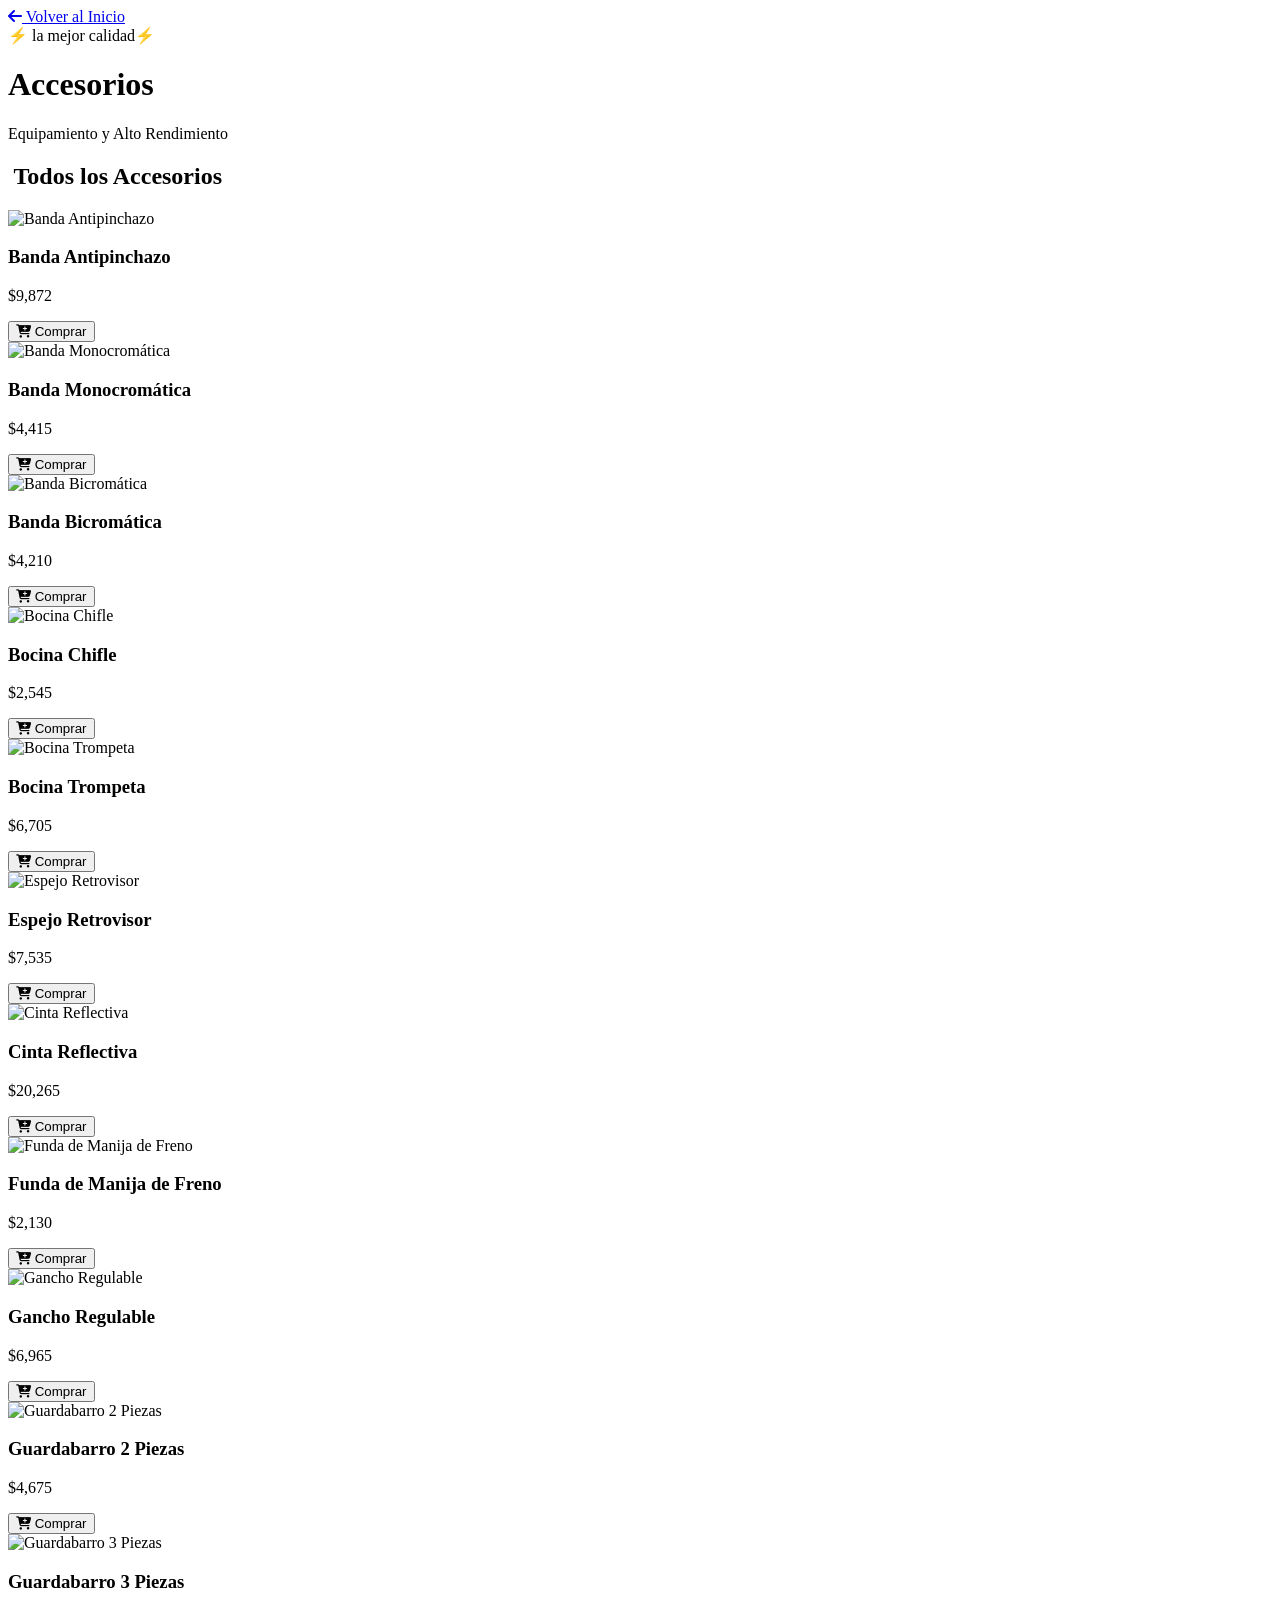
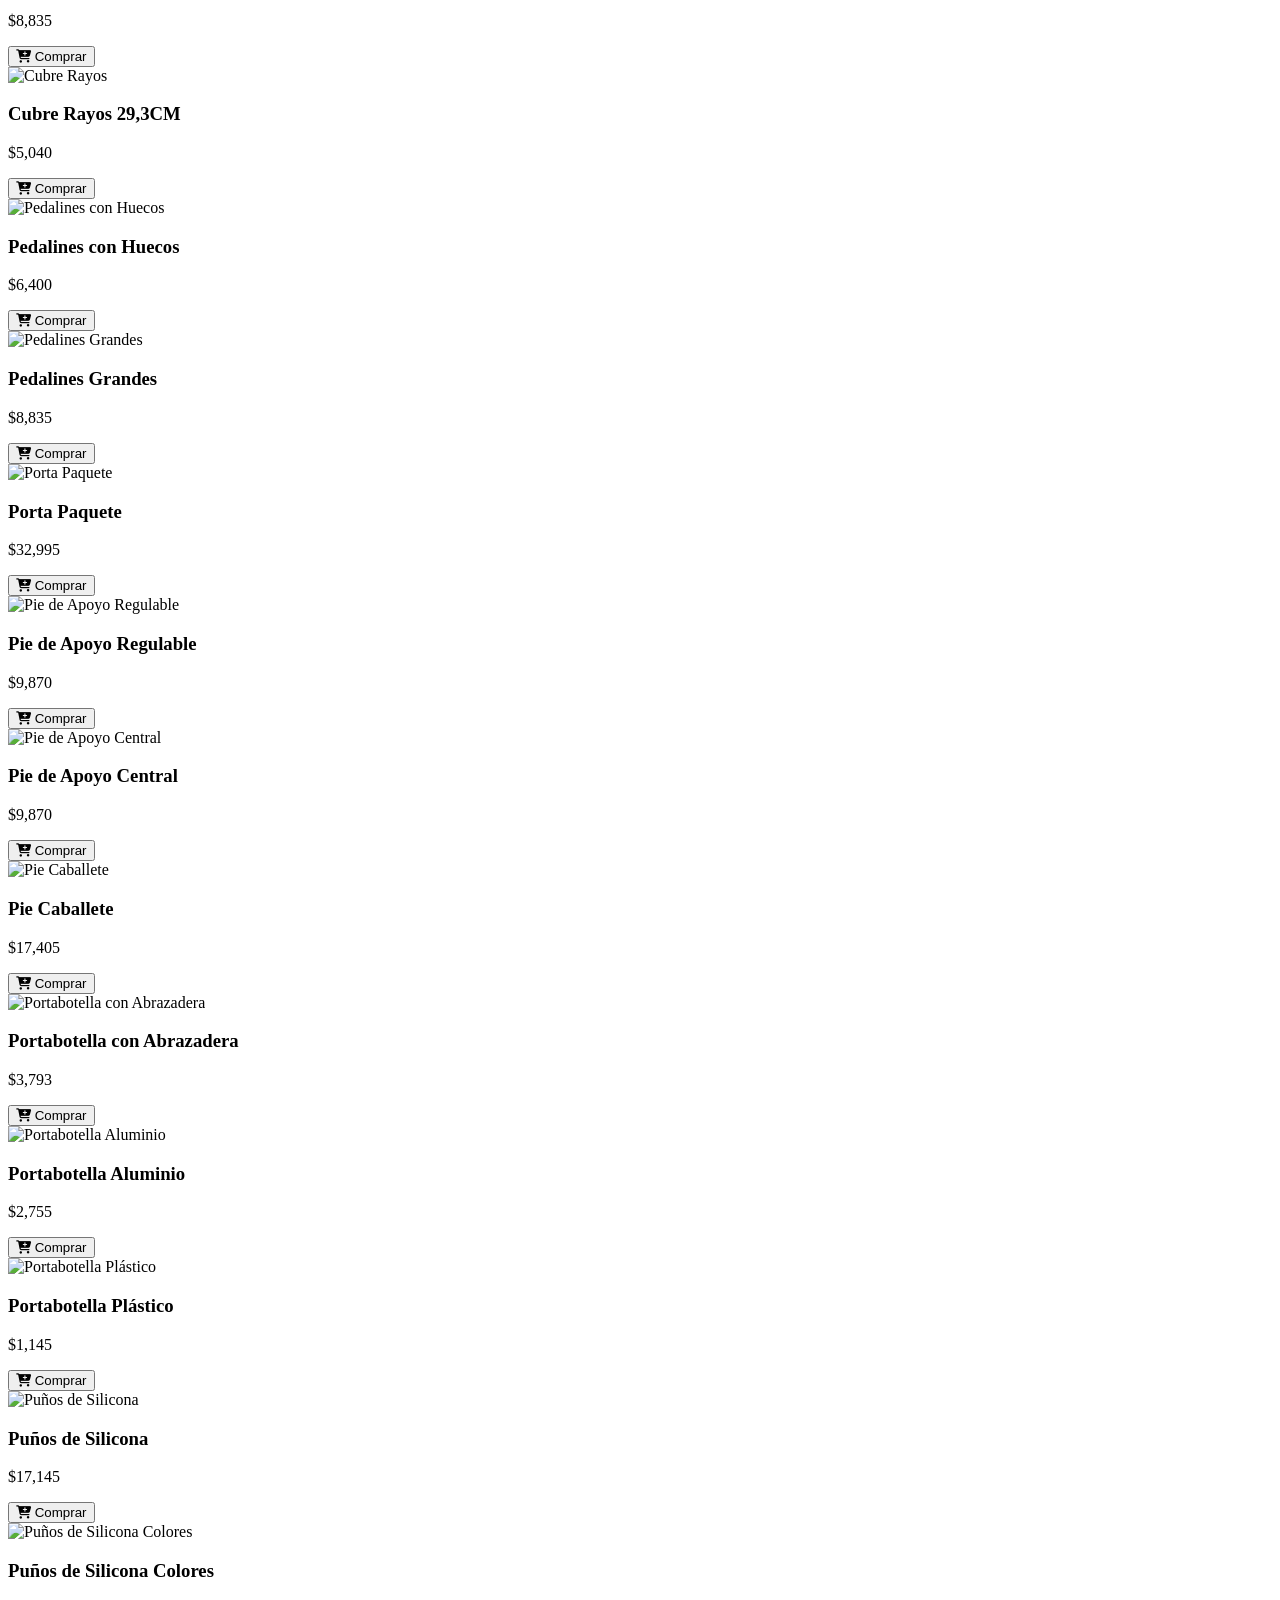
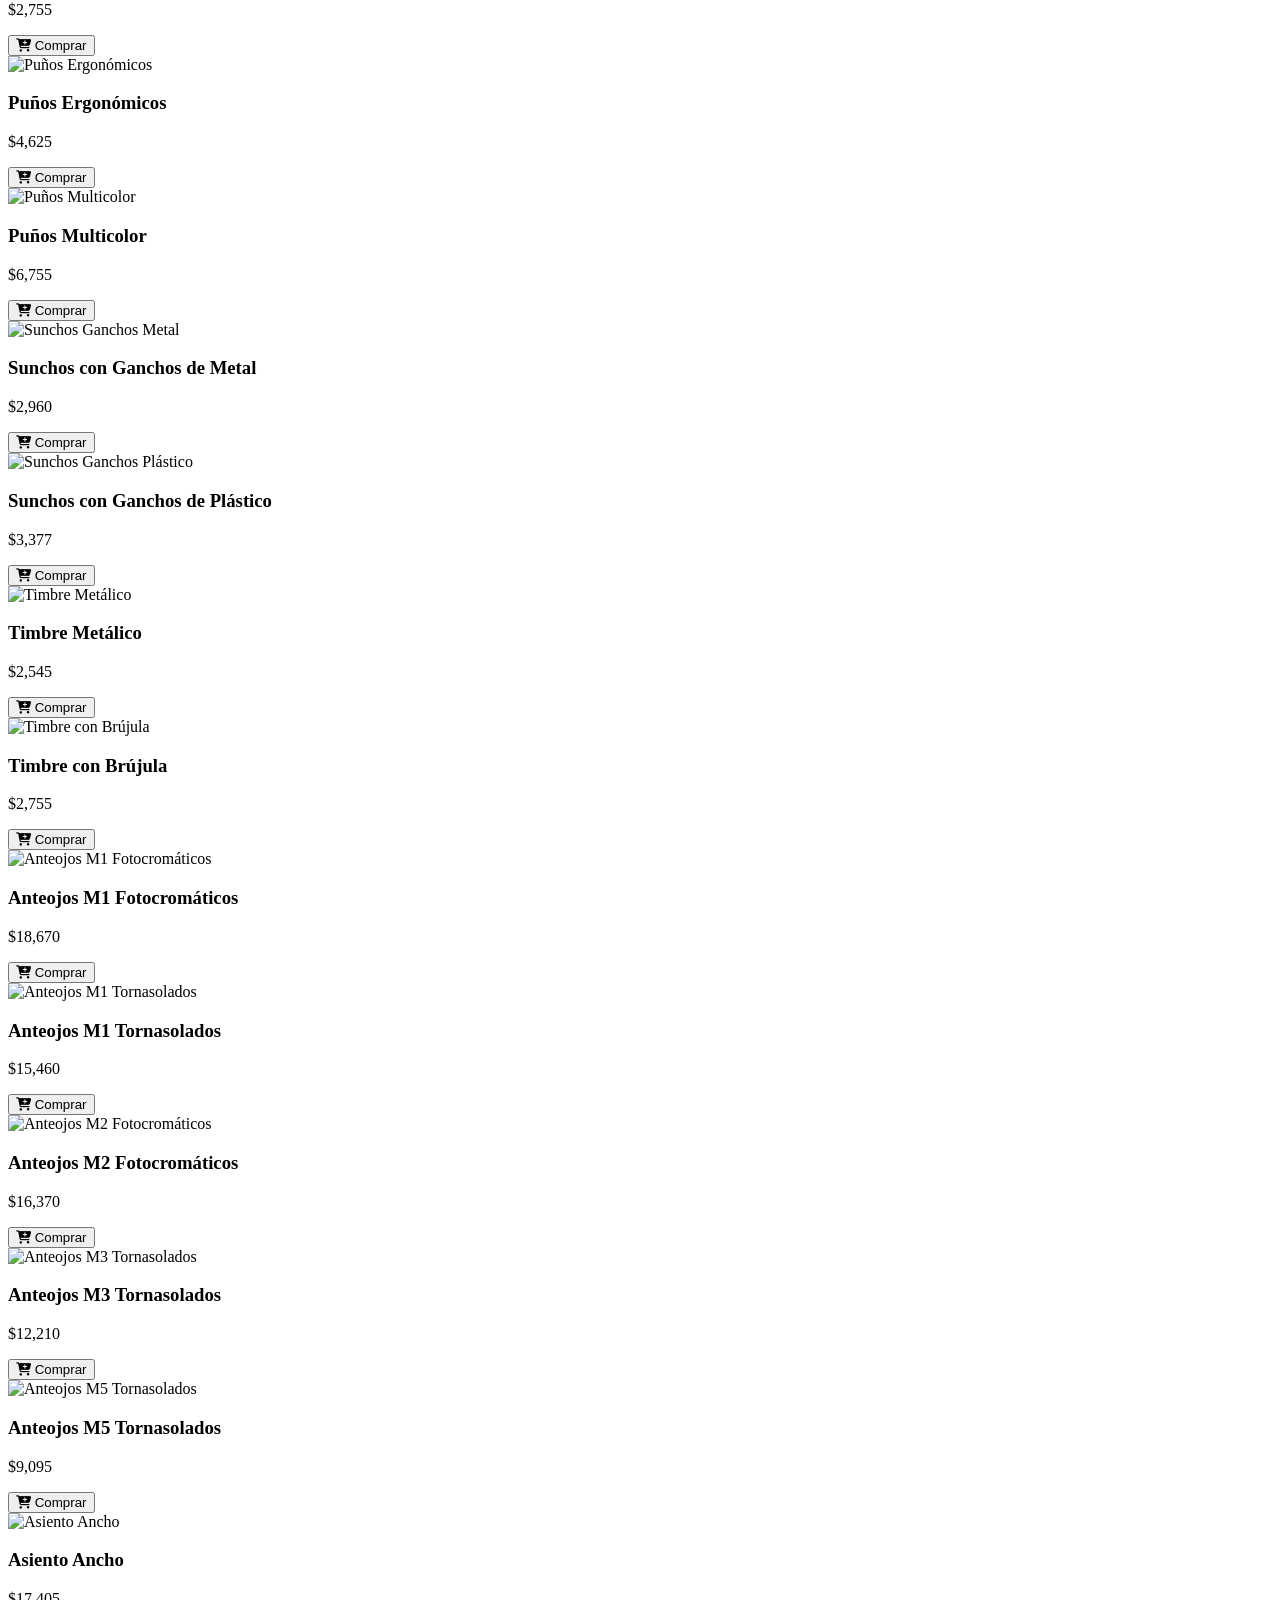
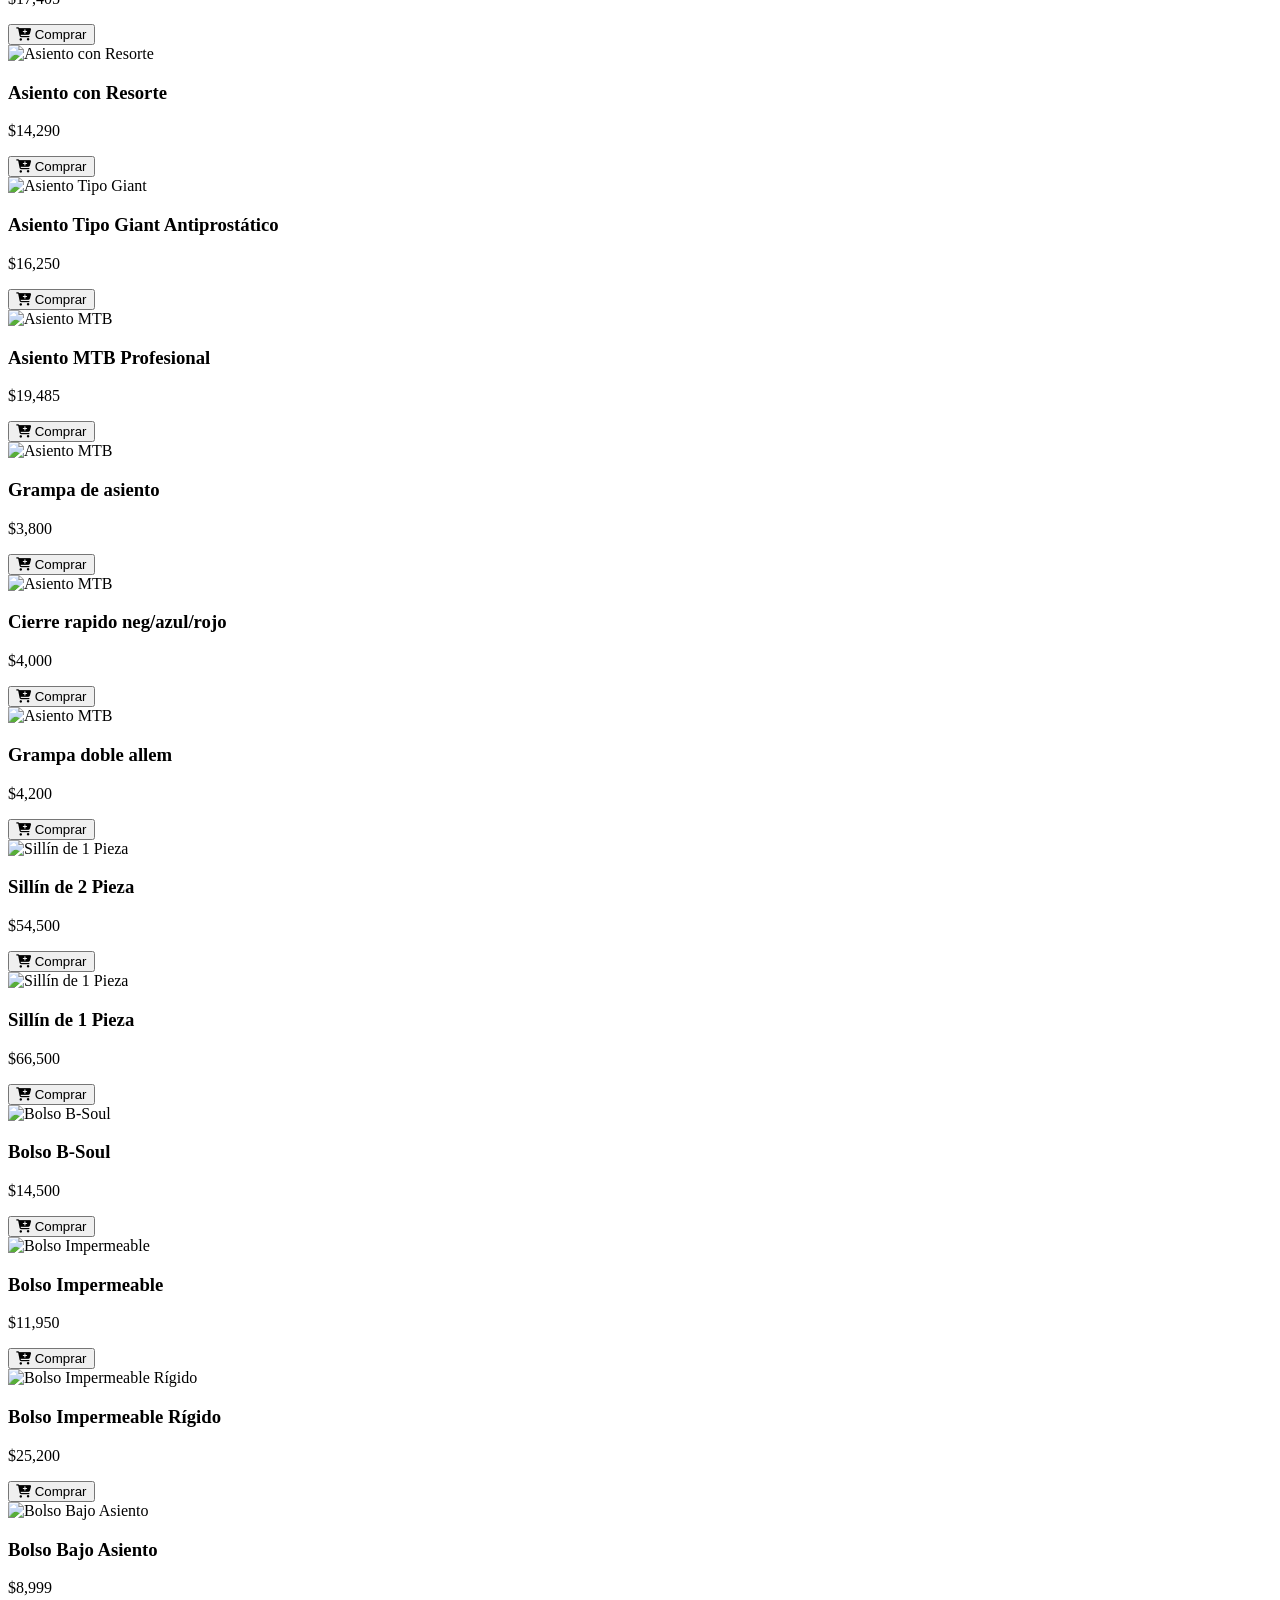
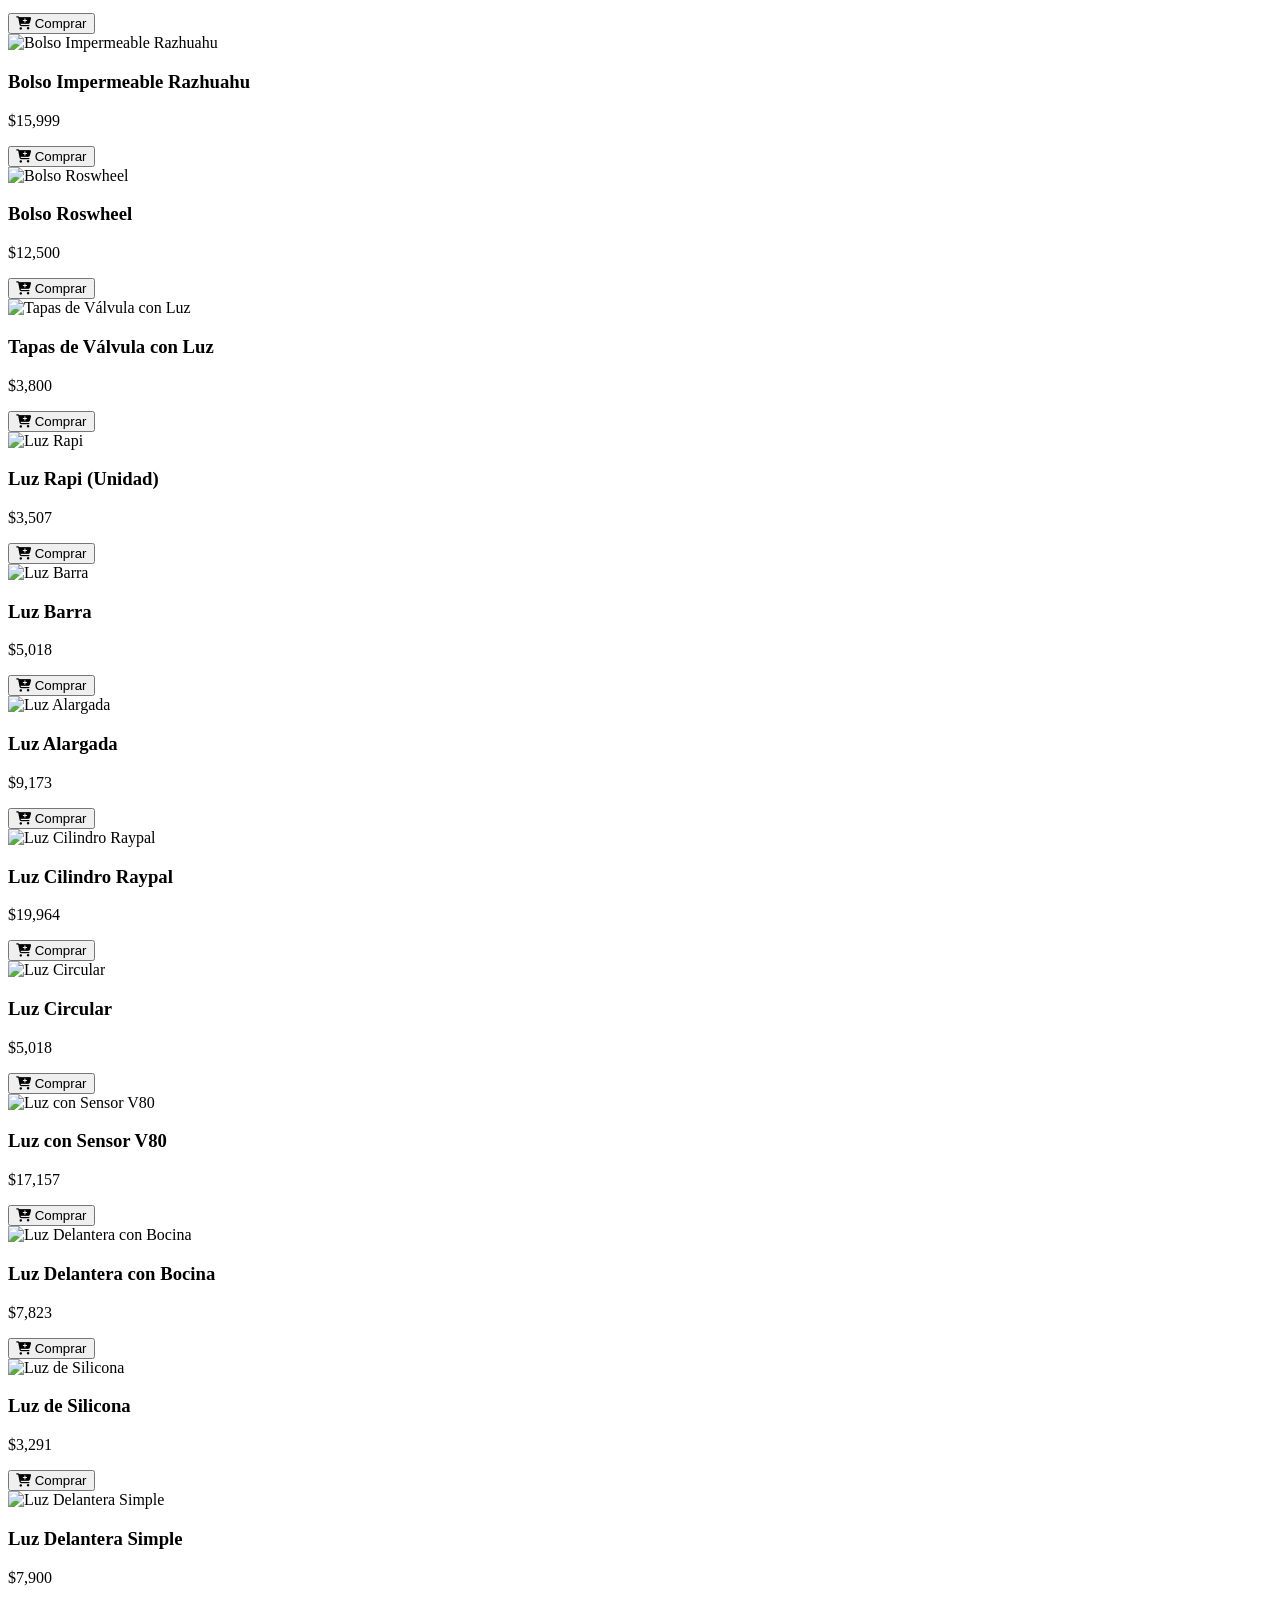
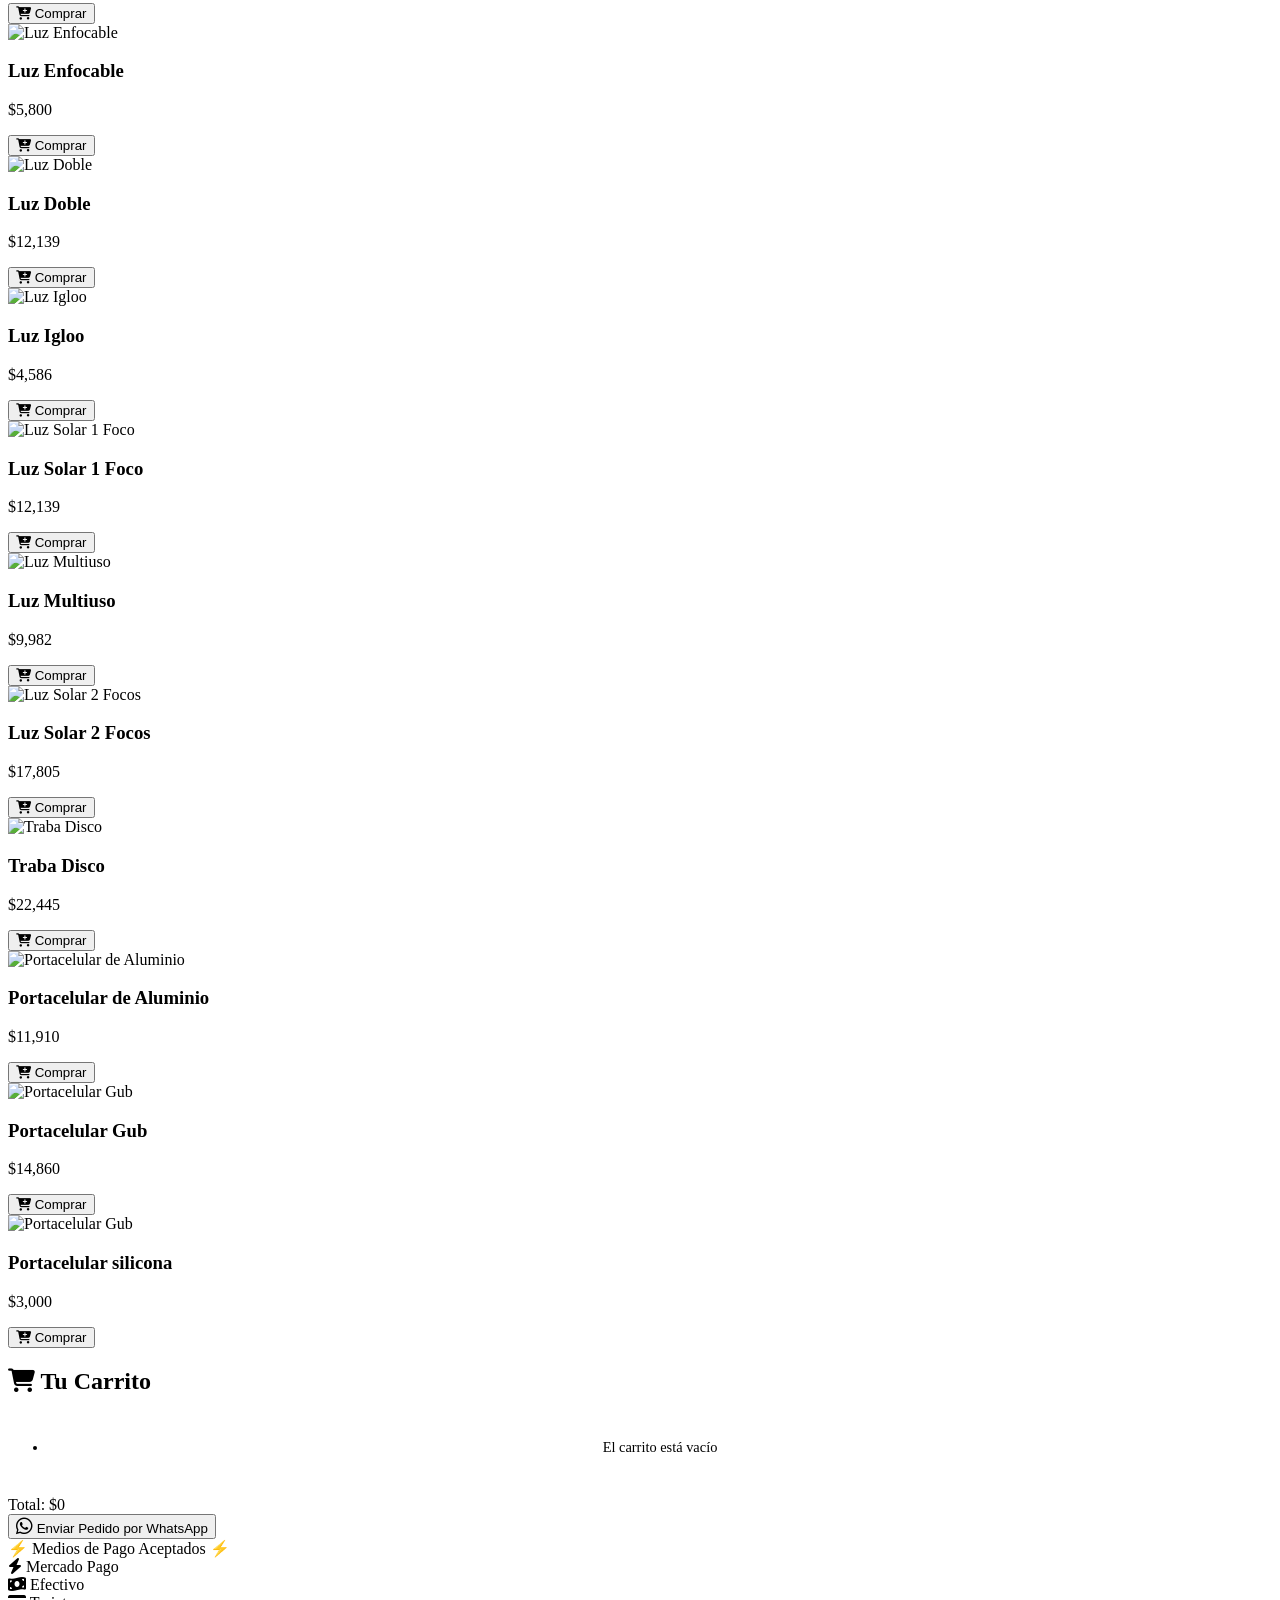
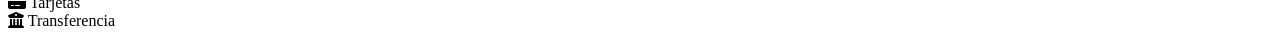
==== page1.html @ a618f32a "Update print statement from 'Hello' to 'Goodbye'" ====
<!DOCTYPE html>
<html lang="es">
<head>
    <meta charset="UTF-8">
    <meta name="viewport" content="width=device-width, initial-scale=1.0">
    <title>Accesorios Exclusivos | TAHI RIDER</title>
    <!-- Google Fonts -->
    <link href="https://fonts.googleapis.com/css2?family=Orbitron:wght@500;700;900&family=Rajdhani:wght@500;600;700&display=swap" rel="stylesheet">
    <!-- FontAwesome -->
    <link rel="stylesheet" href="https://cdnjs.cloudflare.com/ajax/libs/font-awesome/6.4.0/css/all.min.css">
    <!-- Enlace al mismo archivo CSS -->
    <link rel="stylesheet" href="styles1.css">
</head>
<body>

    <!-- HEADER ESPECÍFICO PARA ACCESORIOS -->
    <header class="accessories-header">
        <a href="index.html" class="back-home-btn"><i class="fa-solid fa-arrow-left"></i> Volver al Inicio</a>
        
        <div class="workshop-badge">⚡ la mejor calidad⚡</div>

        <!-- TÍTULO EN GRANDE AZUL NEÓN BRILLANTE -->
        <h1 class="neon-main-title">Accesorios</h1>
        <p class="slogan">Equipamiento y Alto Rendimiento </p>
    </header>

    <!-- CONTENIDO PRINCIPAL: CATÁLOGO DE ACCESORIOS + CARRITO -->
    <main>
        <div class="shop-layout">
            
            <!-- LISTADO DE ACCESORIOS -->
            <div class="products-catalog">
                <section class="category-section">
                    <h2 class="category-title">
                        <i class="fa-solid fa-moped"></i> Todos los Accesorios
                    </h2>
                    
                    <div class="product-grid">
                        
                        <!-- 1. Banda Antipinchazo -->
                        <div class="product-card" tabindex="0">
                            <div class="product-img-container">
                                <img src="https://uploads.onecompiler.io/43vjzagjf/1785708180707/Captura%20de%20pantalla%202026-08-02%20133739.png" alt="Banda Antipinchazo">
                            </div>
                            <div class="product-info">
                                <h3>Banda Antipinchazo</h3>
                                <p class="price">$9,872</p>
                                <button class="buy-btn" onclick="agregarAlCarrito('Banda Antipinchazo', 9870)">
                                    <i class="fa-solid fa-cart-plus"></i> Comprar
                                </button>
                            </div>
                        </div>

                        <!-- 2. Banda Monocromática -->
                        <div class="product-card" tabindex="0">
                            <div class="product-img-container">
                                <img src="https://uploads.onecompiler.io/43vjzagjf/1785708191371/Captura%20de%20pantalla%202026-08-02%20133842.png" alt="Banda Monocromática">
                            </div>
                            <div class="product-info">
                                <h3>Banda Monocromática</h3>
                                <p class="price">$4,415</p>
                                <button class="buy-btn" onclick="agregarAlCarrito('Banda Monocromática', 4415)">
                                    <i class="fa-solid fa-cart-plus"></i> Comprar
                                </button>
                            </div>
                        </div>

                        <!-- 3. Banda Bicromática -->
                        <div class="product-card" tabindex="0">
                            <div class="product-img-container">
                                <img src="https://uploads.onecompiler.io/43vjzagjf/1785708196177/Captura%20de%20pantalla%202026-08-02%20133831.png" alt="Banda Bicromática">
                            </div>
                            <div class="product-info">
                                <h3>Banda Bicromática</h3>
                                <p class="price">$4,210</p>
                                <button class="buy-btn" onclick="agregarAlCarrito('Banda Bicromática', 4210)">
                                    <i class="fa-solid fa-cart-plus"></i> Comprar
                                </button>
                            </div>
                        </div>

                        <!-- 4. Bocina Chifle -->
                        <div class="product-card" tabindex="0">
                            <div class="product-img-container">
                                <img src="https://uploads.onecompiler.io/43vjzagjf/1785708241987/Captura%20de%20pantalla%202026-08-02%20133852.png" alt="Bocina Chifle">
                            </div>
                            <div class="product-info">
                                <h3>Bocina Chifle</h3>
                                <p class="price">$2,545</p>
                                <button class="buy-btn" onclick="agregarAlCarrito('Bocina Chifle', 2545)">
                                    <i class="fa-solid fa-cart-plus"></i> Comprar
                                </button>
                            </div>
                        </div>

                        <!-- 5. Bocina Trompeta -->
                        <div class="product-card" tabindex="0">
                            <div class="product-img-container">
                                <img src="https://uploads.onecompiler.io/43vjzagjf/1785708266316/Captura%20de%20pantalla%202026-08-02%20133904.png" alt="Bocina Trompeta">
                            </div>
                            <div class="product-info">
                                <h3>Bocina Trompeta</h3>
                                <p class="price">$6,705</p>
                                <button class="buy-btn" onclick="agregarAlCarrito('Bocina Trompeta', 6705)">
                                    <i class="fa-solid fa-cart-plus"></i> Comprar
                                </button>
                            </div>
                        </div>

                        <!-- 6. Espejo Retrovisor -->
                        <div class="product-card" tabindex="0">
                            <div class="product-img-container">
                                <img src="https://uploads.onecompiler.io/43vjzagjf/1785709919227/Captura%20de%20pantalla%202026-08-02%20193146.png" alt="Espejo Retrovisor">
                            </div>
                            <div class="product-info">
                                <h3>Espejo Retrovisor</h3>
                                <p class="price">$7,535</p>
                                <button class="buy-btn" onclick="agregarAlCarrito('Espejo Retrovisor', 7535)">
                                    <i class="fa-solid fa-cart-plus"></i> Comprar
                                </button>
                            </div>
                        </div>

                        

                        <!-- 8. Cinta Reflectiva -->
                        <div class="product-card" tabindex="0">
                            <div class="product-img-container">
                                <img src="https://uploads.onecompiler.io/43vjzagjf/1785709978996/Captura%20de%20pantalla%202026-08-02%20133916.png" alt="Cinta Reflectiva">
                            </div>
                            <div class="product-info">
                                <h3>Cinta Reflectiva</h3>
                                <p class="price">$20,265</p>
                                <button class="buy-btn" onclick="agregarAlCarrito('Cinta Reflectiva', 20265)">
                                    <i class="fa-solid fa-cart-plus"></i> Comprar
                                </button>
                            </div>
                        </div>

                       

                        <!-- 10. Funda de Manija de Freno -->
                        <div class="product-card" tabindex="0">
                            <div class="product-img-container">
                                <img src="https://uploads.onecompiler.io/43vjzagjf/1785710050165/Captura%20de%20pantalla%202026-08-02%20133930.png" alt="Funda de Manija de Freno">
                            </div>
                            <div class="product-info">
                                <h3>Funda de Manija de Freno</h3>
                                <p class="price">$2,130</p>
                                <button class="buy-btn" onclick="agregarAlCarrito('Funda de Manija de Freno', 2130)">
                                    <i class="fa-solid fa-cart-plus"></i> Comprar
                                </button>
                            </div>
                        </div>

                        <!-- 11. Gancho Regulable -->
                        <div class="product-card" tabindex="0">
                            <div class="product-img-container">
                                <img src="https://uploads.onecompiler.io/43vjzagjf/1785710623027/Captura%20de%20pantalla%202026-08-02%20194320.png" alt="Gancho Regulable">
                            </div>
                            <div class="product-info">
                                <h3>Gancho Regulable</h3>
                                <p class="price">$6,965</p>
                                <button class="buy-btn" onclick="agregarAlCarrito('Gancho Regulable', 6965)">
                                    <i class="fa-solid fa-cart-plus"></i> Comprar
                                </button>
                            </div>
                        </div>

                        <!-- 12. Guardabarro 2 Piezas -->
                        <div class="product-card" tabindex="0">
                            <div class="product-img-container">
                                <img src="https://uploads.onecompiler.io/43vjzagjf/1785710669321/Captura%20de%20pantalla%202026-08-02%20134018.png" alt="Guardabarro 2 Piezas">
                            </div>
                            <div class="product-info">
                                <h3>Guardabarro 2 Piezas</h3>
                                <p class="price">$4,675</p>
                                <button class="buy-btn" onclick="agregarAlCarrito('Guardabarro 2 Piezas', 4675)">
                                    <i class="fa-solid fa-cart-plus"></i> Comprar
                                </button>
                            </div>
                        </div>

                        <!-- 13. Guardabarro 3 Piezas -->
                        <div class="product-card" tabindex="0">
                            <div class="product-img-container">
                                <img src="https://uploads.onecompiler.io/43vjzagjf/1785710705514/Captura%20de%20pantalla%202026-08-02%20134001.png" alt="Guardabarro 3 Piezas">
                            </div>
                            <div class="product-info">
                                <h3>Guardabarro 3 Piezas</h3>
                                <p class="price">$8,835</p>
                                <button class="buy-btn" onclick="agregarAlCarrito('Guardabarro 3 Piezas', 8835)">
                                    <i class="fa-solid fa-cart-plus"></i> Comprar
                                </button>
                            </div>
                        </div>

                        <!-- 14. Cubre Rayos -->
                        <div class="product-card" tabindex="0">
                            <div class="product-img-container">
                                <img src="https://uploads.onecompiler.io/43vjzagjf/1785710741277/Captura%20de%20pantalla%202026-08-02%20133944.png" alt="Cubre Rayos">
                            </div>
                            <div class="product-info">
                                <h3>Cubre Rayos 29,3CM</h3>
                                <p class="price">$5,040</p>
                                <button class="buy-btn" onclick="agregarAlCarrito('Cubre Rayos 29,3CM', 5040)">
                                    <i class="fa-solid fa-cart-plus"></i> Comprar
                                </button>
                            </div>
                        </div>

                        <!-- 15. Pedalines con Huecos -->
                        <div class="product-card" tabindex="0">
                            <div class="product-img-container">
                                <img src="https://uploads.onecompiler.io/43vjzagjf/1785711251425/Captura%20de%20pantalla%202026-08-02%20134032.png" alt="Pedalines con Huecos">
                            </div>
                            <div class="product-info">
                                <h3>Pedalines con Huecos</h3>
                                <p class="price">$6,400</p>
                                <button class="buy-btn" onclick="agregarAlCarrito('Pedalines con Huecos', 3377)">
                                    <i class="fa-solid fa-cart-plus"></i> Comprar
                                </button>
                            </div>
                        </div>

                        <!-- 16. Pedalines Grandes -->
                        <div class="product-card" tabindex="0">
                            <div class="product-img-container">
                                <img src="https://uploads.onecompiler.io/43vjzagjf/1785712901129/Captura%20de%20pantalla%202026-08-02%20134040.png" alt="Pedalines Grandes">
                            </div>
                            <div class="product-info">
                                <h3>Pedalines Grandes</h3>
                                <p class="price">$8,835</p>
                                <button class="buy-btn" onclick="agregarAlCarrito('Pedalines Grandes', 8835)">
                                    <i class="fa-solid fa-cart-plus"></i> Comprar
                                </button>
                            </div>
                        </div>

                        <!-- 17. Porta Paquete -->
                        <div class="product-card" tabindex="0">
                            <div class="product-img-container">
                                <img src="https://uploads.onecompiler.io/43vjzagjf/1785713077037/Captura%20de%20pantalla%202026-08-02%20202422.png" alt="Porta Paquete">
                            </div>
                            <div class="product-info">
                                <h3>Porta Paquete</h3>
                                <p class="price">$32,995</p>
                                <button class="buy-btn" onclick="agregarAlCarrito('Porta Paquete', 32995)">
                                    <i class="fa-solid fa-cart-plus"></i> Comprar
                                </button>
                            </div>
                        </div>

                        <!-- 18. Pie de Apoyo Regulable -->
                        <div class="product-card" tabindex="0">
                            <div class="product-img-container">
                                <img src="https://uploads.onecompiler.io/43vjzagjf/1785713182031/Captura%20de%20pantalla%202026-08-02%20202605.png" alt="Pie de Apoyo Regulable">
                            </div>
                            <div class="product-info">
                                <h3>Pie de Apoyo Regulable</h3>
                                <p class="price">$9,870</p>
                                <button class="buy-btn" onclick="agregarAlCarrito('Pie de Apoyo Regulable', 9870)">
                                    <i class="fa-solid fa-cart-plus"></i> Comprar
                                </button>
                            </div>
                        </div>

                        <!-- 19. Pie de Apoyo Central -->
                        <div class="product-card" tabindex="0">
                            <div class="product-img-container">
                                <img src="https://uploads.onecompiler.io/43vjzagjf/1785713256677/Captura%20de%20pantalla%202026-08-02%20202657.png" alt="Pie de Apoyo Central">
                            </div>
                            <div class="product-info">
                                <h3>Pie de Apoyo Central</h3>
                                <p class="price">$9,870</p>
                                <button class="buy-btn" onclick="agregarAlCarrito('Pie de Apoyo Central', 9870)">
                                    <i class="fa-solid fa-cart-plus"></i> Comprar
                                </button>
                            </div>
                        </div>

                        <!-- 20. Pie Caballete -->
                        <div class="product-card" tabindex="0">
                            <div class="product-img-container">
                                <img src="https://uploads.onecompiler.io/43vjzagjf/1785713299673/Captura%20de%20pantalla%202026-08-02%20134058.png" alt="Pie Caballete">
                            </div>
                            <div class="product-info">
                                <h3>Pie Caballete</h3>
                                <p class="price">$17,405</p>
                                <button class="buy-btn" onclick="agregarAlCarrito('Pie Caballete', 17405)">
                                    <i class="fa-solid fa-cart-plus"></i> Comprar
                                </button>
                            </div>
                        </div>

                        <!-- 21. Portabotella con Abrazadera -->
                        <div class="product-card" tabindex="0">
                            <div class="product-img-container">
                                <img src="https://uploads.onecompiler.io/43vjzagjf/1785713537953/Captura%20de%20pantalla%202026-08-02%20134126.png" alt="Portabotella con Abrazadera">
                            </div>
                            <div class="product-info">
                                <h3>Portabotella con Abrazadera</h3>
                                <p class="price">$3,793</p>
                                <button class="buy-btn" onclick="agregarAlCarrito('Portabotella con Abrazadera', 3793)">
                                    <i class="fa-solid fa-cart-plus"></i> Comprar
                                </button>
                            </div>
                        </div>

                        <!-- 22. Portabotella Aluminio -->
                        <div class="product-card" tabindex="0">
                            <div class="product-img-container">
                                <img src="https://uploads.onecompiler.io/43vjzagjf/1785713573223/Captura%20de%20pantalla%202026-08-02%20134306.png" alt="Portabotella Aluminio">
                            </div>
                            <div class="product-info">
                                <h3>Portabotella Aluminio</h3>
                                <p class="price">$2,755</p>
                                <button class="buy-btn" onclick="agregarAlCarrito('Portabotella Aluminio', 2755)">
                                    <i class="fa-solid fa-cart-plus"></i> Comprar
                                </button>
                            </div>
                        </div>

                        <!-- 23. Portabotella Plástico -->
                        <div class="product-card" tabindex="0">
                            <div class="product-img-container">
                                <img src="https://uploads.onecompiler.io/43vjzagjf/1785713602115/Captura%20de%20pantalla%202026-08-02%20134314.png" alt="Portabotella Plástico">
                            </div>
                            <div class="product-info">
                                <h3>Portabotella Plástico</h3>
                                <p class="price">$1,145</p>
                                <button class="buy-btn" onclick="agregarAlCarrito('Portabotella Plástico', 1145)">
                                    <i class="fa-solid fa-cart-plus"></i> Comprar
                                </button>
                            </div>
                        </div>

                        <!-- 24. Puños de Silicona -->
                        <div class="product-card" tabindex="0">
                            <div class="product-img-container">
                                <img src="https://uploads.onecompiler.io/43vjzagjf/1785713655171/Captura%20de%20pantalla%202026-08-02%20134332.png" alt="Puños de Silicona">
                            </div>
                            <div class="product-info">
                                <h3>Puños de Silicona</h3>
                                <p class="price">$17,145</p>
                                <button class="buy-btn" onclick="agregarAlCarrito('Puños de Silicona', 17145)">
                                    <i class="fa-solid fa-cart-plus"></i> Comprar
                                </button>
                            </div>
                        </div>

                        <!-- 25. Puños de Silicona Colores -->
                        <div class="product-card" tabindex="0">
                            <div class="product-img-container">
                                <img src="https://uploads.onecompiler.io/43vjzagjf/1785713679333/Captura%20de%20pantalla%202026-08-02%20134346.png" alt="Puños de Silicona Colores">
                            </div>
                            <div class="product-info">
                                <h3>Puños de Silicona Colores</h3>
                                <p class="price">$2,755</p>
                                <button class="buy-btn" onclick="agregarAlCarrito('Puños de Silicona Colores', 2755)">
                                    <i class="fa-solid fa-cart-plus"></i> Comprar
                                </button>
                            </div>
                        </div>

                        <!-- 26. Puños Ergonómicos -->
                        <div class="product-card" tabindex="0">
                            <div class="product-img-container">
                                <img src="https://uploads.onecompiler.io/43vjzagjf/1785713734099/Captura%20de%20pantalla%202026-08-02%20134401.png" alt="Puños Ergonómicos">
                            </div>
                            <div class="product-info">
                                <h3>Puños Ergonómicos</h3>
                                <p class="price">$4,625</p>
                                <button class="buy-btn" onclick="agregarAlCarrito('Puños Ergonómicos', 4625)">
                                    <i class="fa-solid fa-cart-plus"></i> Comprar
                                </button>
                            </div>
                        </div>

                        <!-- 27. Puños Multicolor -->
                        <div class="product-card" tabindex="0">
                            <div class="product-img-container">
                                <img src="https://uploads.onecompiler.io/43vjzagjf/1785713815805/Captura%20de%20pantalla%202026-08-02%20134411.png" alt="Puños Multicolor">
                            </div>
                            <div class="product-info">
                                <h3>Puños Multicolor</h3>
                                <p class="price">$6,755</p>
                                <button class="buy-btn" onclick="agregarAlCarrito('Puños Multicolor', 6755)">
                                    <i class="fa-solid fa-cart-plus"></i> Comprar
                                </button>
                            </div>
                        </div>

                        <!-- 32. Sunchos Ganchos Metal -->
                        <div class="product-card" tabindex="0">
                            <div class="product-img-container">
                                <img src="https://uploads.onecompiler.io/43vjzagjf/1785714001502/Captura%20de%20pantalla%202026-08-02%20203920.png" alt="Sunchos Ganchos Metal">
                            </div>
                            <div class="product-info">
                                <h3>Sunchos con Ganchos de Metal</h3>
                                <p class="price">$2,960</p>
                                <button class="buy-btn" onclick="agregarAlCarrito('Sunchos con Ganchos de Metal', 2960)">
                                    <i class="fa-solid fa-cart-plus"></i> Comprar
                                </button>
                            </div>
                        </div>

                        <!-- 33. Sunchos Ganchos Plástico -->
                        <div class="product-card" tabindex="0">
                            <div class="product-img-container">
                                <img src="https://uploads.onecompiler.io/43vjzagjf/1785714114314/Captura%20de%20pantalla%202026-08-02%20204118.png" alt="Sunchos Ganchos Plástico">
                            </div>
                            <div class="product-info">
                                <h3>Sunchos con Ganchos de Plástico</h3>
                                <p class="price">$3,377</p>
                                <button class="buy-btn" onclick="agregarAlCarrito('Sunchos con Ganchos de Plástico', 3377)">
                                    <i class="fa-solid fa-cart-plus"></i> Comprar
                                </button>
                            </div>
                        </div>

                        <!-- 34. Timbre Metálico -->
                        <div class="product-card" tabindex="0">
                            <div class="product-img-container">
                                <img src="https://uploads.onecompiler.io/43vjzagjf/1785717764215/Captura%20de%20pantalla%202026-08-02%20214227.png" alt="Timbre Metálico">
                            </div>
                            <div class="product-info">
                                <h3>Timbre Metálico</h3>
                                <p class="price">$2,545</p>
                                <button class="buy-btn" onclick="agregarAlCarrito('Timbre Metálico', 2545)">
                                    <i class="fa-solid fa-cart-plus"></i> Comprar
                                </button>
                            </div>
                        </div>

                        <!-- 35. Timbre con Brújula -->
                        <div class="product-card" tabindex="0">
                            <div class="product-img-container">
                                <img src="https://uploads.onecompiler.io/43vjzagjf/1785715147509/Captura%20de%20pantalla%202026-08-02%20205846.png" alt="Timbre con Brújula">
                            </div>
                            <div class="product-info">
                                <h3>Timbre con Brújula</h3>
                                <p class="price">$2,755</p>
                                <button class="buy-btn" onclick="agregarAlCarrito('Timbre con Brújula', 2755)">
                                    <i class="fa-solid fa-cart-plus"></i> Comprar
                                </button>
                            </div>
                        </div>

                        <!-- 36. Anteojos M1 Fotocromáticos -->
                        <div class="product-card" tabindex="0">
                            <div class="product-img-container">
                                <img src="https://uploads.onecompiler.io/43vjzagjf/1785715343160/Captura%20de%20pantalla%202026-08-02%20210204.png" alt="Anteojos M1 Fotocromáticos">
                            </div>
                            <div class="product-info">
                                <h3>Anteojos M1 Fotocromáticos</h3>
                                <p class="price">$18,670</p>
                                <button class="buy-btn" onclick="agregarAlCarrito('Anteojos M1 Fotocromáticos', 17670)">
                                    <i class="fa-solid fa-cart-plus"></i> Comprar
                                </button>
                            </div>
                        </div>

                        <!-- 37. Anteojos M1 Tornasolados -->
                        <div class="product-card" tabindex="0">
                            <div class="product-img-container">
                                <img src="https://uploads.onecompiler.io/43vjzagjf/1785715384201/Captura%20de%20pantalla%202026-08-02%20141414.png" alt="Anteojos M1 Tornasolados">
                            </div>
                            <div class="product-info">
                                <h3>Anteojos M1 Tornasolados</h3>
                                <p class="price">$15,460</p>
                                <button class="buy-btn" onclick="agregarAlCarrito('Anteojos M1 Tornasolados', 13460)">
                                    <i class="fa-solid fa-cart-plus"></i> Comprar
                                </button>
                            </div>
                        </div>

                        <!-- 38. Anteojos M2 Fotocromáticos -->
                        <div class="product-card" tabindex="0">
                            <div class="product-img-container">
                                <img src="https://uploads.onecompiler.io/43vjzagjf/1785715631339/Captura%20de%20pantalla%202026-08-02%20210630.png" alt="Anteojos M2 Fotocromáticos">
                            </div>
                            <div class="product-info">
                                <h3>Anteojos M2 Fotocromáticos</h3>
                                <p class="price">$16,370</p>
                                <button class="buy-btn" onclick="agregarAlCarrito('Anteojos M2 Fotocromáticos', 16370)">
                                    <i class="fa-solid fa-cart-plus"></i> Comprar
                                </button>
                            </div>
                        </div>

                        <!-- 39. Anteojos M3 Tornasolados -->
                        <div class="product-card" tabindex="0">
                            <div class="product-img-container">
                                <img src="https://uploads.onecompiler.io/43vjzagjf/1785715705686/Captura%20de%20pantalla%202026-08-02%20210812.png" alt="Anteojos M3 Tornasolados">
                            </div>
                            <div class="product-info">
                                <h3>Anteojos M3 Tornasolados</h3>
                                <p class="price">$12,210</p>
                                <button class="buy-btn" onclick="agregarAlCarrito('Anteojos M3 Tornasolados', 12210)">
                                    <i class="fa-solid fa-cart-plus"></i> Comprar
                                </button>
                            </div>
                        </div>

                        <!-- 40. Anteojos M5 Tornasolados -->
                        <div class="product-card" tabindex="0">
                            <div class="product-img-container">
                                <img src="https://uploads.onecompiler.io/43vjzagjf/1785715789465/Captura%20de%20pantalla%202026-08-02%20210919.png" alt="Anteojos M5 Tornasolados">
                            </div>
                            <div class="product-info">
                                <h3>Anteojos M5 Tornasolados</h3>
                                <p class="price">$9,095</p>
                                <button class="buy-btn" onclick="agregarAlCarrito('Anteojos M5 Tornasolados', 9095)">
                                    <i class="fa-solid fa-cart-plus"></i> Comprar
                                </button>
                            </div>
                        </div>

                        <!-- 41. Asiento Ancho -->
                        <div class="product-card" tabindex="0">
                            <div class="product-img-container">
                                <img src="https://uploads.onecompiler.io/43vjzagjf/1785716673884/Captura%20de%20pantalla%202026-08-02%20212309.png" alt="Asiento Ancho">
                            </div>
                            <div class="product-info">
                                <h3>Asiento Ancho</h3>
                                <p class="price">$17,405</p>
                                <button class="buy-btn" onclick="agregarAlCarrito('Asiento Ancho', 17405)">
                                    <i class="fa-solid fa-cart-plus"></i> Comprar
                                </button>
                            </div>
                        </div>

                        <!-- 42. Asiento con Resorte -->
                        <div class="product-card" tabindex="0">
                            <div class="product-img-container">
                                <img src="https://uploads.onecompiler.io/43vjzagjf/1785716711569/Captura%20de%20pantalla%202026-08-02%20141620.png" alt="Asiento con Resorte">
                            </div>
                            <div class="product-info">
                                <h3>Asiento con Resorte</h3>
                                <p class="price">$14,290</p>
                                <button class="buy-btn" onclick="agregarAlCarrito('Asiento con Resorte', 14290)">
                                    <i class="fa-solid fa-cart-plus"></i> Comprar
                                </button>
                            </div>
                        </div>

                        

                        <!-- 44. Asiento Tipo Giant -->
                        <div class="product-card" tabindex="0">
                            <div class="product-img-container">
                                <img src="https://uploads.onecompiler.io/43vjzagjf/1785716790629/Captura%20de%20pantalla%202026-08-02%20212613.png" alt="Asiento Tipo Giant">
                            </div>
                            <div class="product-info">
                                <h3>Asiento Tipo Giant Antiprostático</h3>
                                <p class="price">$16,250</p>
                                <button class="buy-btn" onclick="agregarAlCarrito('Asiento Tipo Giant Antiprostático', 13250)">
                                    <i class="fa-solid fa-cart-plus"></i> Comprar
                                </button>
                            </div>
                        </div>

                        <!-- 45. Asiento MTB -->
                        <div class="product-card" tabindex="0">
                            <div class="product-img-container">
                                <img src="https://uploads.onecompiler.io/43vjzagjf/1785716949309/Captura%20de%20pantalla%202026-08-02%20212842.png" alt="Asiento MTB">
                            </div>
                            <div class="product-info">
                                <h3>Asiento MTB Profesional</h3>
                                <p class="price">$19,485</p>
                                <button class="buy-btn" onclick="agregarAlCarrito('Asiento MTB Profesional', 19485)">
                                    <i class="fa-solid fa-cart-plus"></i> Comprar
                                </button>
                            </div>
                        </div>
                    
                        <!-- 46. grampa de asiento -->
                        <div class="product-card" tabindex="0">
                            <div class="product-img-container">
                                <img src="https://uploads.onecompiler.io/43vjzagjf/1785717462171/Captura%20de%20pantalla%202026-08-02%20141715.png" alt="Asiento MTB">
                            </div>
                            <div class="product-info">
                                <h3>Grampa de asiento</h3>
                                <p class="price">$3,800</p>
                                <button class="buy-btn" onclick="agregarAlCarrito('Grampa de asiento', 19485)">
                                    <i class="fa-solid fa-cart-plus"></i> Comprar
                                </button>
                            </div>
                        </div>
                         <!-- 47.cierre rapido neg/azul/rojo -->
                        <div class="product-card" tabindex="0">
                            <div class="product-img-container">
                                <img src="https://uploads.onecompiler.io/43vjzagjf/1785717948115/Captura%20de%20pantalla%202026-08-02%20214423.png" alt="Asiento MTB">
                            </div>
                            <div class="product-info">
                                <h3>Cierre rapido neg/azul/rojo</h3>
                                <p class="price">$4,000</p>
                                <button class="buy-btn" onclick="agregarAlCarrito('Cierre rapido ', 19485)">
                                    <i class="fa-solid fa-cart-plus"></i> Comprar
                                </button>
                            </div>
                        </div>
                     
                         <!-- 48. grampa doble allem  -->
                        <div class="product-card" tabindex="0">
                            <div class="product-img-container">
                                <img src="https://uploads.onecompiler.io/43vjzagjf/1785718072727/Captura%20de%20pantalla%202026-08-02%20141603.png" alt="Asiento MTB">
                            </div>
                            <div class="product-info">
                                <h3>Grampa doble allem</h3>
                                <p class="price">$4,200</p>
                                <button class="buy-btn" onclick="agregarAlCarrito('Grampa doble allem ', 19485)">
                                    <i class="fa-solid fa-cart-plus"></i> Comprar
                                </button>
                            </div>
                        </div>


                        <!-- 50. Sillín de 2 Pieza -->
                        <div class="product-card" tabindex="0">
                            <div class="product-img-container">
                                <img src="https://uploads.onecompiler.io/43vjzagjf/1785717589546/Captura%20de%20pantalla%202026-08-02%20213921.png" alt="Sillín de 1 Pieza">
                            </div>
                            <div class="product-info">
                                <h3>Sillín de 2 Pieza</h3>
                                <p class="price">$54,500</p>
                                <button class="buy-btn" onclick="agregarAlCarrito('Sillín de 2 Pieza', 71500)">
                                    <i class="fa-solid fa-cart-plus"></i> Comprar
                                </button>
                            </div>
                        </div>

                        <!-- 50. Sillín de 1 Pieza -->
                        <div class="product-card" tabindex="0">
                            <div class="product-img-container">
                                <img src="https://uploads.onecompiler.io/43vjzagjf/1785717277565/Captura%20de%20pantalla%202026-08-02%20213408.png" alt="Sillín de 1 Pieza">
                            </div>
                            <div class="product-info">
                                <h3>Sillín de 1 Pieza</h3>
                                <p class="price">$66,500</p>
                                <button class="buy-btn" onclick="agregarAlCarrito('Sillín de 1 Pieza', 71500)">
                                    <i class="fa-solid fa-cart-plus"></i> Comprar
                                </button>
                            </div>
                        </div>

                        <!-- 51. Bolso B-Soul -->
                        <div class="product-card" tabindex="0">
                            <div class="product-img-container">
                                <img src="https://uploads.onecompiler.io/43vjzagjf/1785718968090/Captura%20de%20pantalla%202026-08-02%20215008.png" alt="Bolso B-Soul">
                            </div>
                            <div class="product-info">
                                <h3>Bolso B-Soul</h3>
                                <p class="price">$14,500</p>
                                <button class="buy-btn" onclick="agregarAlCarrito('Bolso B-Soul', 10910)">
                                    <i class="fa-solid fa-cart-plus"></i> Comprar
                                </button>
                            </div>
                        </div>

                        <!-- 52. Bolso Impermeable -->
                        <div class="product-card" tabindex="0">
                            <div class="product-img-container">
                                <img src="https://uploads.onecompiler.io/43vjzagjf/1785719738503/Captura%20de%20pantalla%202026-08-02%20221334.png" alt="Bolso Impermeable">
                            </div>
                            <div class="product-info">
                                <h3>Bolso Impermeable</h3>
                                <p class="price">$11,950</p>
                                <button class="buy-btn" onclick="agregarAlCarrito('Bolso Impermeable', 11950)">
                                    <i class="fa-solid fa-cart-plus"></i> Comprar
                                </button>
                            </div>
                        </div>

                        <!-- 53. Bolso Impermeable Rígido -->
                        <div class="product-card" tabindex="0">
                            <div class="product-img-container">
                                <img src="https://uploads.onecompiler.io/43vjzagjf/1785719803964/Captura%20de%20pantalla%202026-08-02%20221619.png" alt="Bolso Impermeable Rígido">
                            </div>
                            <div class="product-info">
                                <h3>Bolso Impermeable Rígido</h3>
                                <p class="price">$25,200</p>
                                <button class="buy-btn" onclick="agregarAlCarrito('Bolso Impermeable Rígido', 23175)">
                                    <i class="fa-solid fa-cart-plus"></i> Comprar
                                </button>
                            </div>
                        </div>

                        <!-- 54. Bolso Bajo Asiento -->
                        <div class="product-card" tabindex="0">
                            <div class="product-img-container">
                                <img src="https://uploads.onecompiler.io/43vjzagjf/1785719897007/Captura%20de%20pantalla%202026-08-02%20221744.png" alt="Bolso Bajo Asiento">
                            </div>
                            <div class="product-info">
                                <h3>Bolso Bajo Asiento</h3>
                                <p class="price">$8,999</p>
                                <button class="buy-btn" onclick="agregarAlCarrito('Bolso Bajo Asiento', 7795)">
                                    <i class="fa-solid fa-cart-plus"></i> Comprar
                                </button>
                            </div>
                        </div>

                        <!-- 55. Bolso Impermeable Razhuahu -->
                        <div class="product-card" tabindex="0">
                            <div class="product-img-container">
                                <img src="https://uploads.onecompiler.io/43vjzagjf/1785719975340/Captura%20de%20pantalla%202026-08-02%20221909.png" alt="Bolso Impermeable Razhuahu">
                            </div>
                            <div class="product-info">
                                <h3>Bolso Impermeable Razhuahu</h3>
                                <p class="price">$15,999</p>
                                <button class="buy-btn" onclick="agregarAlCarrito('Bolso Impermeable Razhuahu', 14030)">
                                    <i class="fa-solid fa-cart-plus"></i> Comprar
                                </button>
                            </div>
                        </div>

                        <!-- 56. Bolso Roswheel -->
                        <div class="product-card" tabindex="0">
                            <div class="product-img-container">
                                <img src="https://uploads.onecompiler.io/43vjzagjf/1785720037614/Captura%20de%20pantalla%202026-08-02%20222020.png" alt="Bolso Roswheel">
                            </div>
                            <div class="product-info">
                                <h3>Bolso Roswheel</h3>
                                <p class="price">$12,500</p>
                                <button class="buy-btn" onclick="agregarAlCarrito('Bolso Roswheel', 11325)">
                                    <i class="fa-solid fa-cart-plus"></i> Comprar
                                </button>
                            </div>
                        </div>

                        <!-- 57. Tapas de Válvula con Luz -->
                        <div class="product-card" tabindex="0">
                            <div class="product-img-container">
                                <img src="https://uploads.onecompiler.io/43vjzagjf/1785720104841/Captura%20de%20pantalla%202026-08-02%20141804.png" alt="Tapas de Válvula con Luz">
                            </div>
                            <div class="product-info">
                                <h3>Tapas de Válvula con Luz</h3>
                                <p class="price">$3,800</p>
                                <button class="buy-btn" onclick="agregarAlCarrito('Tapas de Válvula con Luz', 3585)">
                                    <i class="fa-solid fa-cart-plus"></i> Comprar
                                </button>
                            </div>
                        </div>

                          <!-- Luz Rapi (Unidad) - Base: $2,598 + 35% -->
                        <div class="product-card" tabindex="0">
                            <div class="product-img-container">
                                <img src="https://uploads.onecompiler.io/43vjzagjf/1785724232979/Captura%20de%20pantalla%202026-08-02%20232750.png" alt="Luz Rapi">
                            </div>
                            <div class="product-info">
                                <h3>Luz Rapi (Unidad)</h3>
                                <p class="price">$3,507</p>
                                <button class="buy-btn" onclick="agregarAlCarrito('Luz Rapi (Unidad)', 3507)">
                                    <i class="fa-solid fa-cart-plus"></i> Comprar
                                </button>
                            </div>
                        </div>

                        <!-- Luz Barra - Base: $3,717 + 35% -->
                        <div class="product-card" tabindex="0">
                            <div class="product-img-container">
                                <img src="https://uploads.onecompiler.io/43vjzagjf/1785724264885/Captura%20de%20pantalla%202026-08-02%20232814.png" alt="Luz Barra">
                            </div>
                            <div class="product-info">
                                <h3>Luz Barra</h3>
                                <p class="price">$5,018</p>
                                <button class="buy-btn" onclick="agregarAlCarrito('Luz Barra', 5018)">
                                    <i class="fa-solid fa-cart-plus"></i> Comprar
                                </button>
                            </div>
                        </div>

                        <!-- Luz Alargada - Base: $6,795 + 35% -->
                        <div class="product-card" tabindex="0">
                            <div class="product-img-container">
                                <img src="https://uploads.onecompiler.io/43vjzagjf/1785724251055/Captura%20de%20pantalla%202026-08-02%20232800.png" alt="Luz Alargada">
                            </div>
                            <div class="product-info">
                                <h3>Luz Alargada</h3>
                                <p class="price">$9,173</p>
                                <button class="buy-btn" onclick="agregarAlCarrito('Luz Alargada', 9173)">
                                    <i class="fa-solid fa-cart-plus"></i> Comprar
                                </button>
                            </div>
                        </div>

                        <!-- Luz Cilindro Raypal - Base: $14,788 + 35% -->
                        <div class="product-card" tabindex="0">
                            <div class="product-img-container">
                                <img src="https://uploads.onecompiler.io/43vjzagjf/1785724277246/Captura%20de%20pantalla%202026-08-02%20232829.png" alt="Luz Cilindro Raypal">
                            </div>
                            <div class="product-info">
                                <h3>Luz Cilindro Raypal</h3>
                                <p class="price">$19,964</p>
                                <button class="buy-btn" onclick="agregarAlCarrito('Luz Cilindro Raypal', 19964)">
                                    <i class="fa-solid fa-cart-plus"></i> Comprar
                                </button>
                            </div>
                        </div>

                        <!-- Luz Circular - Base: $3,717 + 35% -->
                        <div class="product-card" tabindex="0">
                            <div class="product-img-container">
                                <img src="https://uploads.onecompiler.io/43vjzagjf/1785724568022/Captura%20de%20pantalla%202026-08-02%20233523.png" alt="Luz Circular">
                            </div>
                            <div class="product-info">
                                <h3>Luz Circular</h3>
                                <p class="price">$5,018</p>
                                <button class="buy-btn" onclick="agregarAlCarrito('Luz Circular', 5018)">
                                    <i class="fa-solid fa-cart-plus"></i> Comprar
                                </button>
                            </div>
                        </div>

                        <!-- Luz con Sensor V80 - Base: $12,709 + 35% -->
                        <div class="product-card" tabindex="0">
                            <div class="product-img-container">
                                <img src="https://uploads.onecompiler.io/43vjzagjf/1785724577246/Captura%20de%20pantalla%202026-08-02%20233541.png" alt="Luz con Sensor V80">
                            </div>
                            <div class="product-info">
                                <h3>Luz con Sensor V80</h3>
                                <p class="price">$17,157</p>
                                <button class="buy-btn" onclick="agregarAlCarrito('Luz con Sensor V80', 17157)">
                                    <i class="fa-solid fa-cart-plus"></i> Comprar
                                </button>
                            </div>
                        </div>

                        <!-- Luz Delantera con Bocina - Base: $5,795 + 35% -->
                        <div class="product-card" tabindex="0">
                            <div class="product-img-container">
                                <img src="https://uploads.onecompiler.io/43vjzagjf/1785724584598/Captura%20de%20pantalla%202026-08-02%20233533.png" alt="Luz Delantera con Bocina">
                            </div>
                            <div class="product-info">
                                <h3>Luz Delantera con Bocina</h3>
                                <p class="price">$7,823</p>
                                <button class="buy-btn" onclick="agregarAlCarrito('Luz Delantera con Bocina', 7823)">
                                    <i class="fa-solid fa-cart-plus"></i> Comprar
                                </button>
                            </div>
                        </div>

                        <!-- Luz de Silicona - Base: $2,438 + 35% -->
                        <div class="product-card" tabindex="0">
                            <div class="product-img-container">
                                <img src="https://uploads.onecompiler.io/43vjzagjf/1785724593273/Captura%20de%20pantalla%202026-08-02%20233548.png" alt="Luz de Silicona">
                            </div>
                            <div class="product-info">
                                <h3>Luz de Silicona</h3>
                                <p class="price">$3,291</p>
                                <button class="buy-btn" onclick="agregarAlCarrito('Luz de Silicona', 3291)">
                                    <i class="fa-solid fa-cart-plus"></i> Comprar
                                </button>
                            </div>
                        </div>

                        <!-- Luz Delantera Simple - Base: $5,795 + 35% -->
                        <div class="product-card" tabindex="0">
                            <div class="product-img-container">
                                <img src="https://uploads.onecompiler.io/43vjzagjf/1785724801902/Captura%20de%20pantalla%202026-08-02%20233916.png" alt="Luz Delantera Simple">
                            </div>
                            <div class="product-info">
                                <h3>Luz Delantera Simple</h3>
                                <p class="price">$7,900</p>
                                <button class="buy-btn" onclick="agregarAlCarrito('Luz Delantera Simple', 7823)">
                                    <i class="fa-solid fa-cart-plus"></i> Comprar
                                </button>
                            </div>
                        </div>

                        <!-- Luz Enfocable - Base: $4,197 + 35% -->
                        <div class="product-card" tabindex="0">
                            <div class="product-img-container">
                                <img src="https://uploads.onecompiler.io/43vjzagjf/1785724849875/Captura%20de%20pantalla%202026-08-02%20233934.png" alt="Luz Enfocable">
                            </div>
                            <div class="product-info">
                                <h3>Luz Enfocable</h3>
                                <p class="price">$5,800</p>
                                <button class="buy-btn" onclick="agregarAlCarrito('Luz Enfocable', 5666)">
                                    <i class="fa-solid fa-cart-plus"></i> Comprar
                                </button>
                            </div>
                        </div>

                        <!-- Luz Doble - Base: $8,992 + 35% -->
                        <div class="product-card" tabindex="0">
                            <div class="product-img-container">
                                <img src="https://uploads.onecompiler.io/43vjzagjf/1785724917370/Captura%20de%20pantalla%202026-08-02%20233927.png" alt="Luz Doble">
                            </div>
                            <div class="product-info">
                                <h3>Luz Doble</h3>
                                <p class="price">$12,139</p>
                                <button class="buy-btn" onclick="agregarAlCarrito('Luz Doble', 12139)">
                                    <i class="fa-solid fa-cart-plus"></i> Comprar
                                </button>
                            </div>
                        </div>

                        <!-- Luz Igloo - Base: $3,397 + 35% -->
                        <div class="product-card" tabindex="0">
                            <div class="product-img-container">
                                <img src="https://uploads.onecompiler.io/43vjzagjf/1785725004890/Captura%20de%20pantalla%202026-08-02%20234308.png" alt="Luz Igloo">
                            </div>
                            <div class="product-info">
                                <h3>Luz Igloo</h3>
                                <p class="price">$4,586</p>
                                <button class="buy-btn" onclick="agregarAlCarrito('Luz Igloo', 4586)">
                                    <i class="fa-solid fa-cart-plus"></i> Comprar
                                </button>
                            </div>
                        </div>

                        <!-- Luz Solar 1 Foco - Base: $8,992 + 35% -->
                        <div class="product-card" tabindex="0">
                            <div class="product-img-container">
                                <img src="https://uploads.onecompiler.io/43vjzagjf/1785725059901/Captura%20de%20pantalla%202026-08-02%20234404.png" alt="Luz Solar 1 Foco">
                            </div>
                            <div class="product-info">
                                <h3>Luz Solar 1 Foco</h3>
                                <p class="price">$12,139</p>
                                <button class="buy-btn" onclick="agregarAlCarrito('Luz Solar 1 Foco', 12139)">
                                    <i class="fa-solid fa-cart-plus"></i> Comprar
                                </button>
                            </div>
                        </div>

                        <!-- Luz Multiuso - Base: $7,394 + 35% -->
                        <div class="product-card" tabindex="0">
                            <div class="product-img-container">
                                <img src="https://uploads.onecompiler.io/43vjzagjf/1785725160487/Captura%20de%20pantalla%202026-08-02%20234448.png" alt="Luz Multiuso">
                            </div>
                            <div class="product-info">
                                <h3>Luz Multiuso</h3>
                                <p class="price">$9,982</p>
                                <button class="buy-btn" onclick="agregarAlCarrito('Luz Multiuso', 9982)">
                                    <i class="fa-solid fa-cart-plus"></i> Comprar
                                </button>
                            </div>
                        </div>

                        <!-- Luz Solar 2 Focos - Base: $13,189 + 35% -->
                        <div class="product-card" tabindex="0">
                            <div class="product-img-container">
                                <img src="https://uploads.onecompiler.io/43vjzagjf/1785725237257/Captura%20de%20pantalla%202026-08-02%20234651.png" alt="Luz Solar 2 Focos">
                            </div>
                            <div class="product-info">
                                <h3>Luz Solar 2 Focos</h3>
                                <p class="price">$17,805</p>
                                <button class="buy-btn" onclick="agregarAlCarrito('Luz Solar 2 Focos', 17805)">
                                    <i class="fa-solid fa-cart-plus"></i> Comprar
                                </button>
                            </div>
                        </div>

                        <!-- 58. Traba Disco -->
                        <div class="product-card" tabindex="0">
                            <div class="product-img-container">
                                <img src="https://uploads.onecompiler.io/43vjzagjf/44ww7mvm8/Captura%20de%20pantalla%202026-08-02%20155903.png" alt="Traba Disco">
                            </div>
                            <div class="product-info">
                                <h3>Traba Disco</h3>
                                <p class="price">$22,445</p>
                                <button class="buy-btn" onclick="agregarAlCarrito('Traba Disco', 22445)">
                                    <i class="fa-solid fa-cart-plus"></i> Comprar
                                </button>
                            </div>
                        </div>

                        <!-- 59. Portacelular de Aluminio -->
                        <div class="product-card" tabindex="0">
                            <div class="product-img-container">
                                <img src="https://uploads.onecompiler.io/43vjzagjf/1785721520315/Captura%20de%20pantalla%202026-08-02%20224502.png" alt="Portacelular de Aluminio">
                            </div>
                            <div class="product-info">
                                <h3>Portacelular de Aluminio</h3>
                                <p class="price">$11,910</p>
                                <button class="buy-btn" onclick="agregarAlCarrito('Portacelular de Aluminio', 10910)">
                                    <i class="fa-solid fa-cart-plus"></i> Comprar
                                </button>
                            </div>
                        </div>

                        <!-- 60. Portacelular Gub -->
                        <div class="product-card" tabindex="0">
                            <div class="product-img-container">
                                <img src="https://uploads.onecompiler.io/43vjzagjf/1785721581116/Captura%20de%20pantalla%202026-08-02%20224604.png" alt="Portacelular Gub">
                            </div>
                            <div class="product-info">
                                <h3>Portacelular Gub</h3>
                                <p class="price">$14,860</p>
                                <button class="buy-btn" onclick="agregarAlCarrito('Portacelular Gub', 14860)">
                                    <i class="fa-solid fa-cart-plus"></i> Comprar
                                </button>
                            </div>
                        </div>

                  

              <!-- 61. Portacelular silicona -->
                        <div class="product-card" tabindex="0">
                            <div class="product-img-container">
                                <img src="https://uploads.onecompiler.io/43vjzagjf/1785721688825/Captura%20de%20pantalla%202026-08-02%20224704.png" alt="Portacelular Gub">
                            </div>
                            <div class="product-info">
                                <h3>Portacelular silicona</h3>
                                <p class="price">$3,000</p>
                                <button class="buy-btn" onclick="agregarAlCarrito('Portacelular silicona', 14860)">
                                    <i class="fa-solid fa-cart-plus"></i> Comprar
                                </button>
                            </div>
                        </div>

                    </div>
                </section>
            </div>

            <!-- CARRITO DE COMPRAS LATERAL -->
            <div>
                <div class="cart-container">
                    <h2><i class="fa-solid fa-cart-shopping"></i> Tu Carrito</h2>
                    <ul id="cart-items">
                        <li style="color: var(--text-muted); text-align: center; padding: 1.5rem 0; font-size: 0.9rem;">El carrito está vacío</li>
                    </ul>
                    <div class="cart-total">
                        <span>Total:</span>
                        <span id="cart-total-price" style="color: var(--neon-white);">$0</span>
                    </div>
                    <button class="whatsapp-checkout-btn" onclick="enviarPedidoWhatsApp()">
                        <i class="fa-brands fa-whatsapp" style="font-size: 1.2rem;"></i> Enviar Pedido por WhatsApp
                    </button>
                </div>
            </div>

        </div>
    </main>

    <!-- FOOTER FIJO CON FORMAS DE PAGO -->
    <footer class="payment-footer">
        <div class="payment-content">
            <span class="payment-title">⚡ Medios de Pago Aceptados ⚡</span>
            <div class="payment-icons">
                <div class="payment-badge"><i class="fa-solid fa-bolt"></i> Mercado Pago</div>
                <div class="payment-badge"><i class="fa-solid fa-money-bill-wave"></i> Efectivo</div>
                <div class="payment-badge"><i class="fa-solid fa-credit-card"></i> Tarjetas</div>
                <div class="payment-badge"><i class="fa-solid fa-building-columns"></i> Transferencia</div>
            </div>
        </div>
    </footer>

    <!-- Archivo JS -->
    <script src="script.js"></script>
</body>
</html>
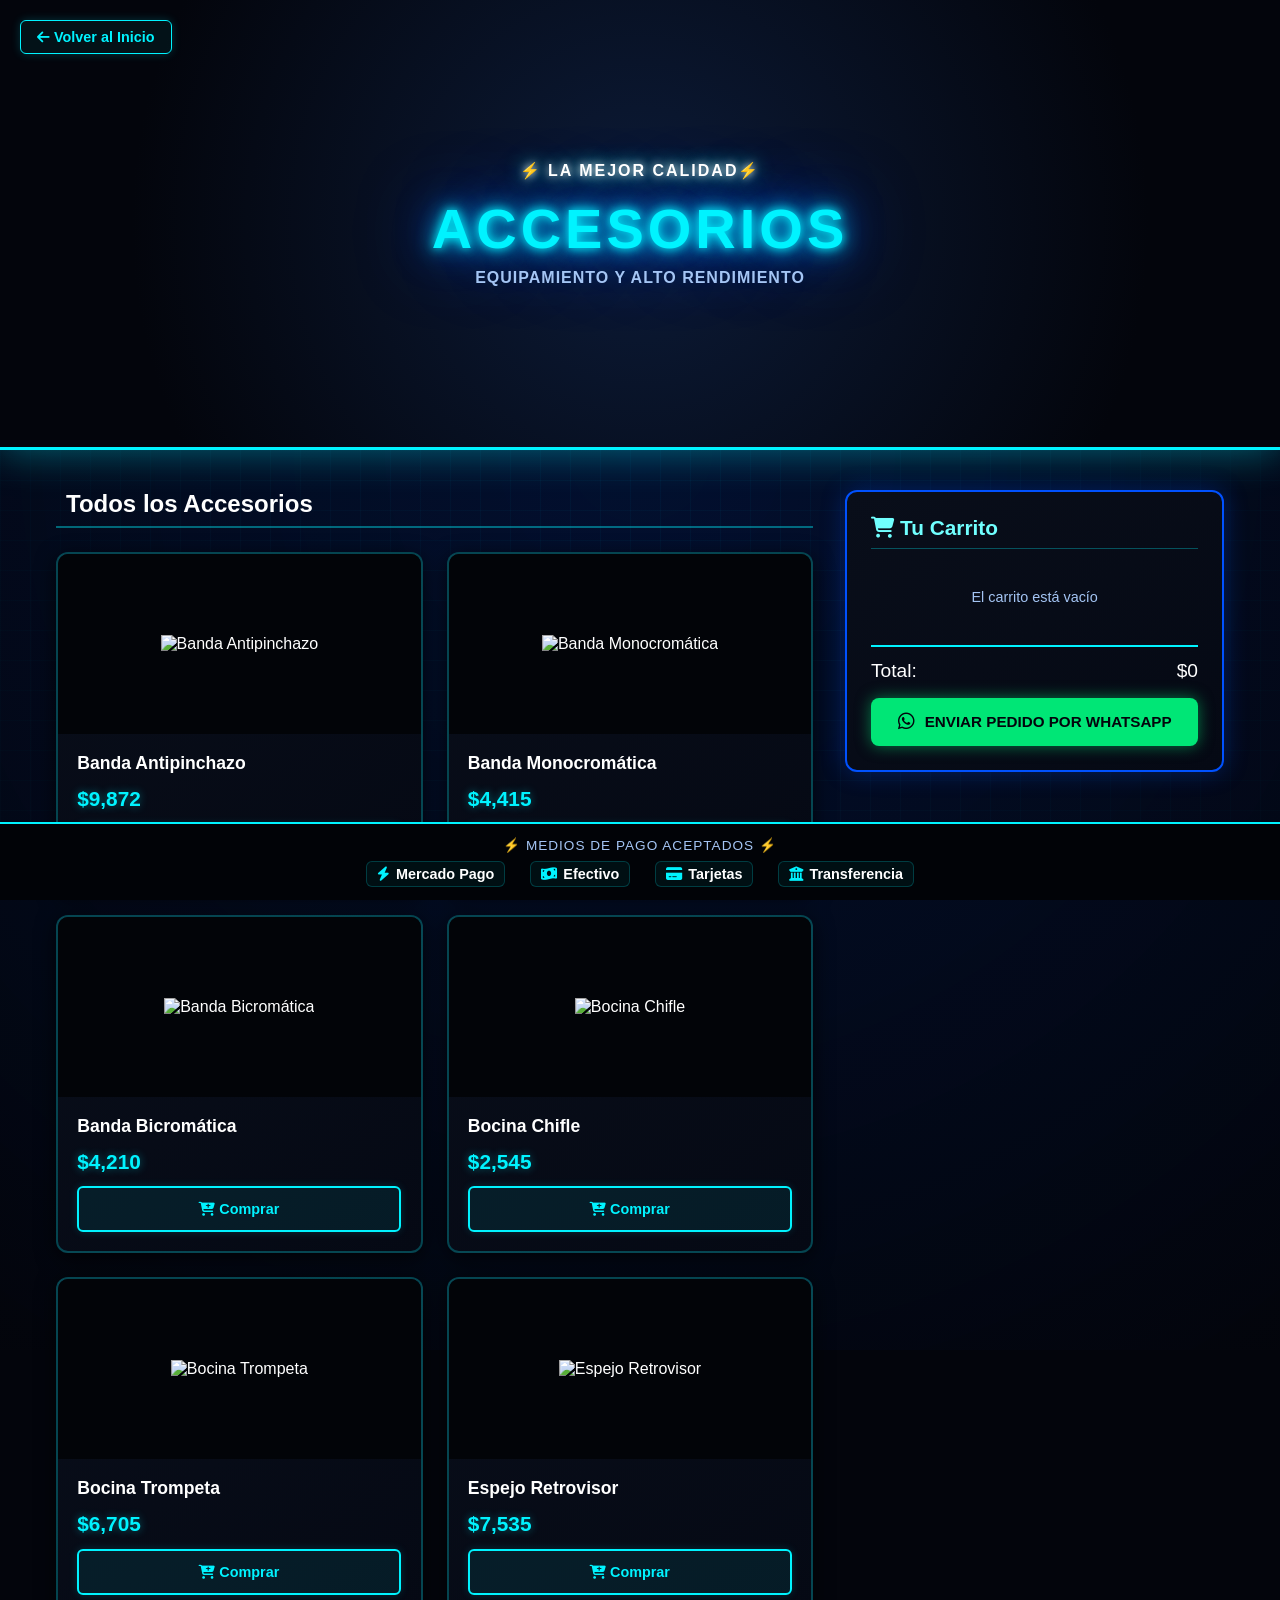
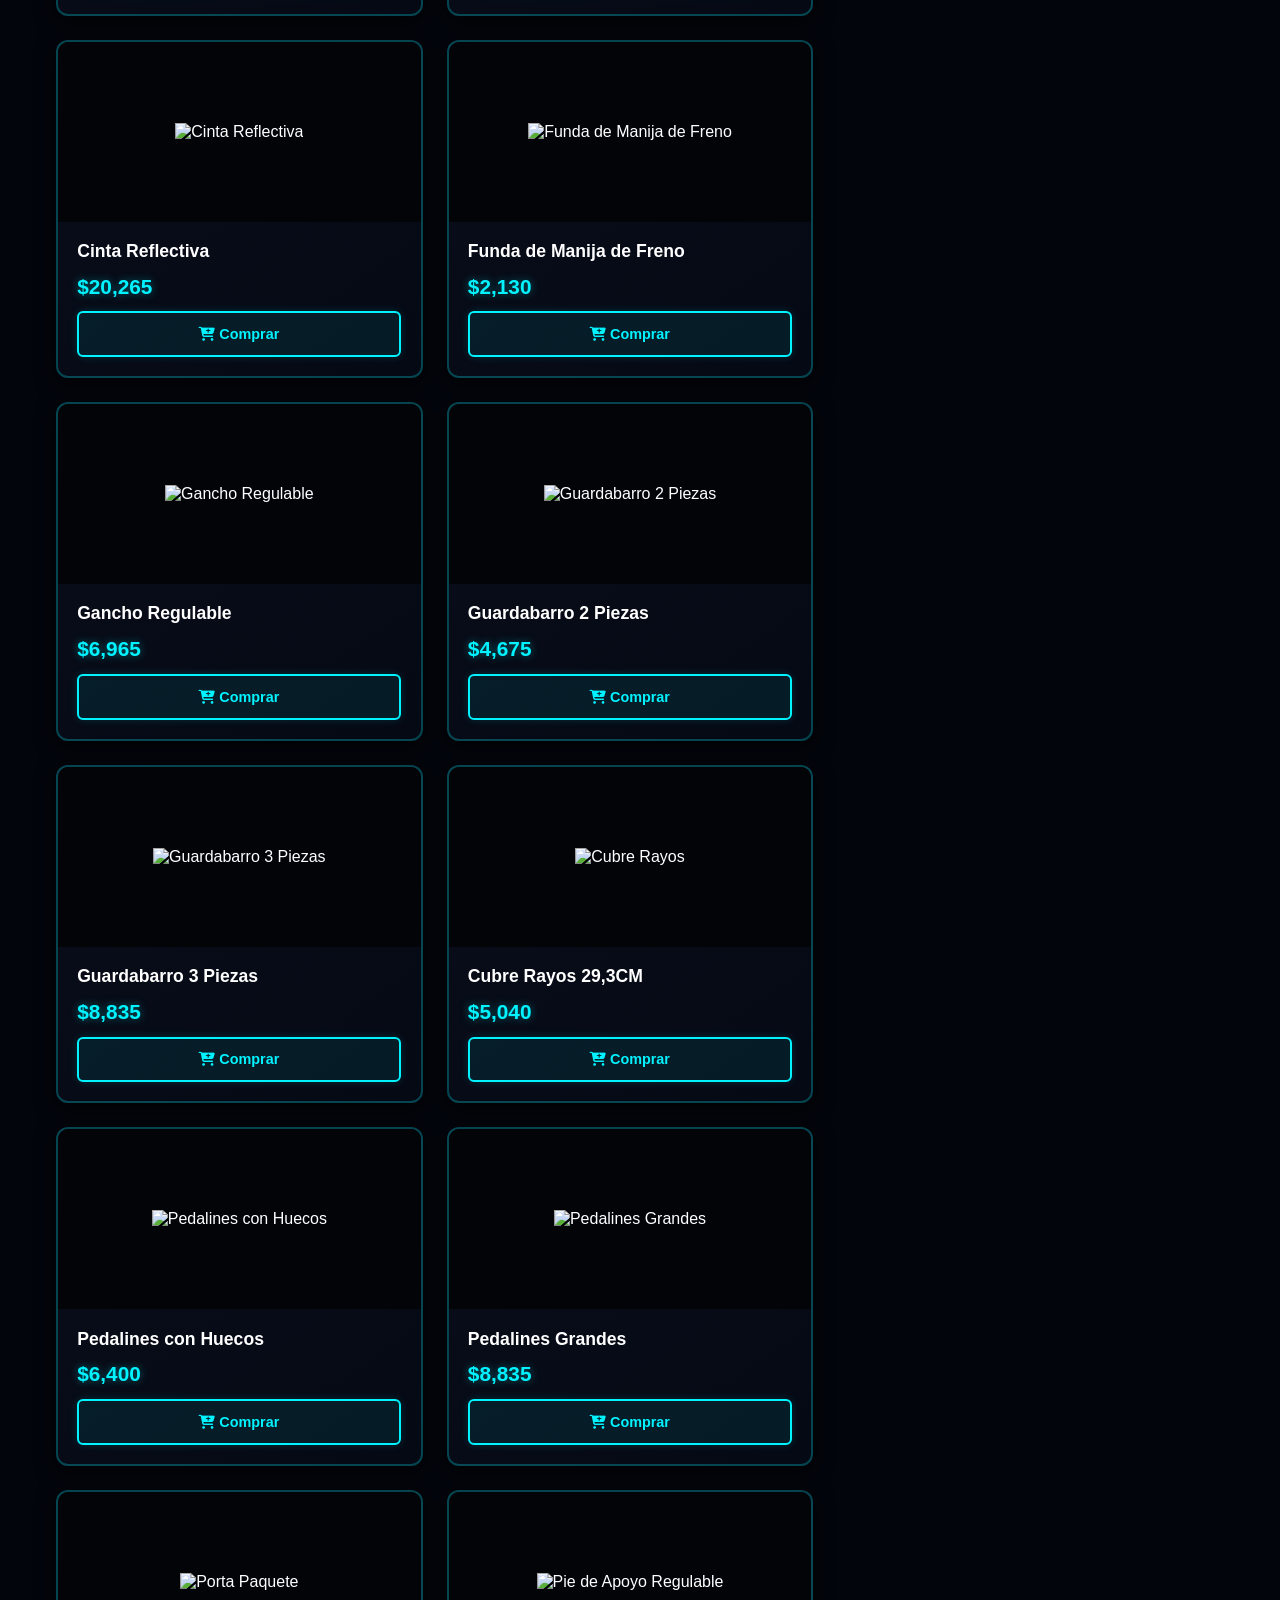
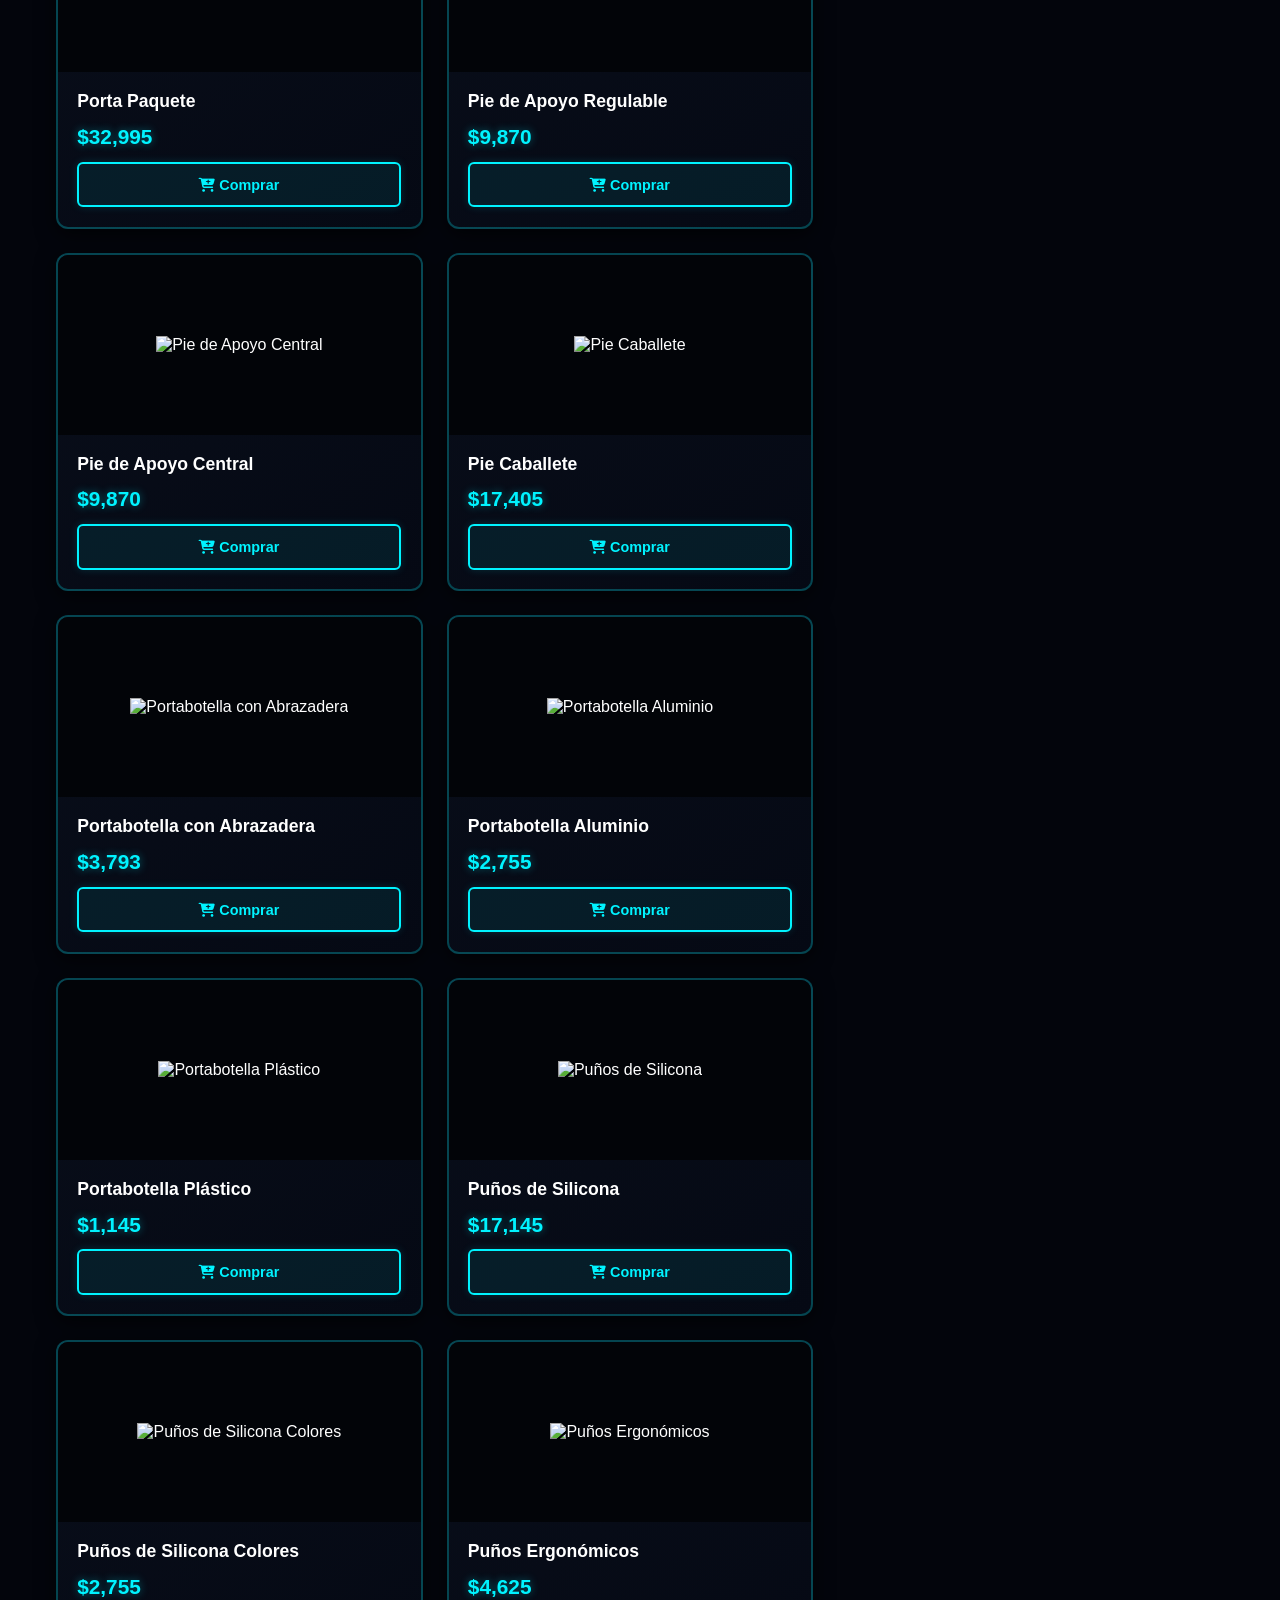
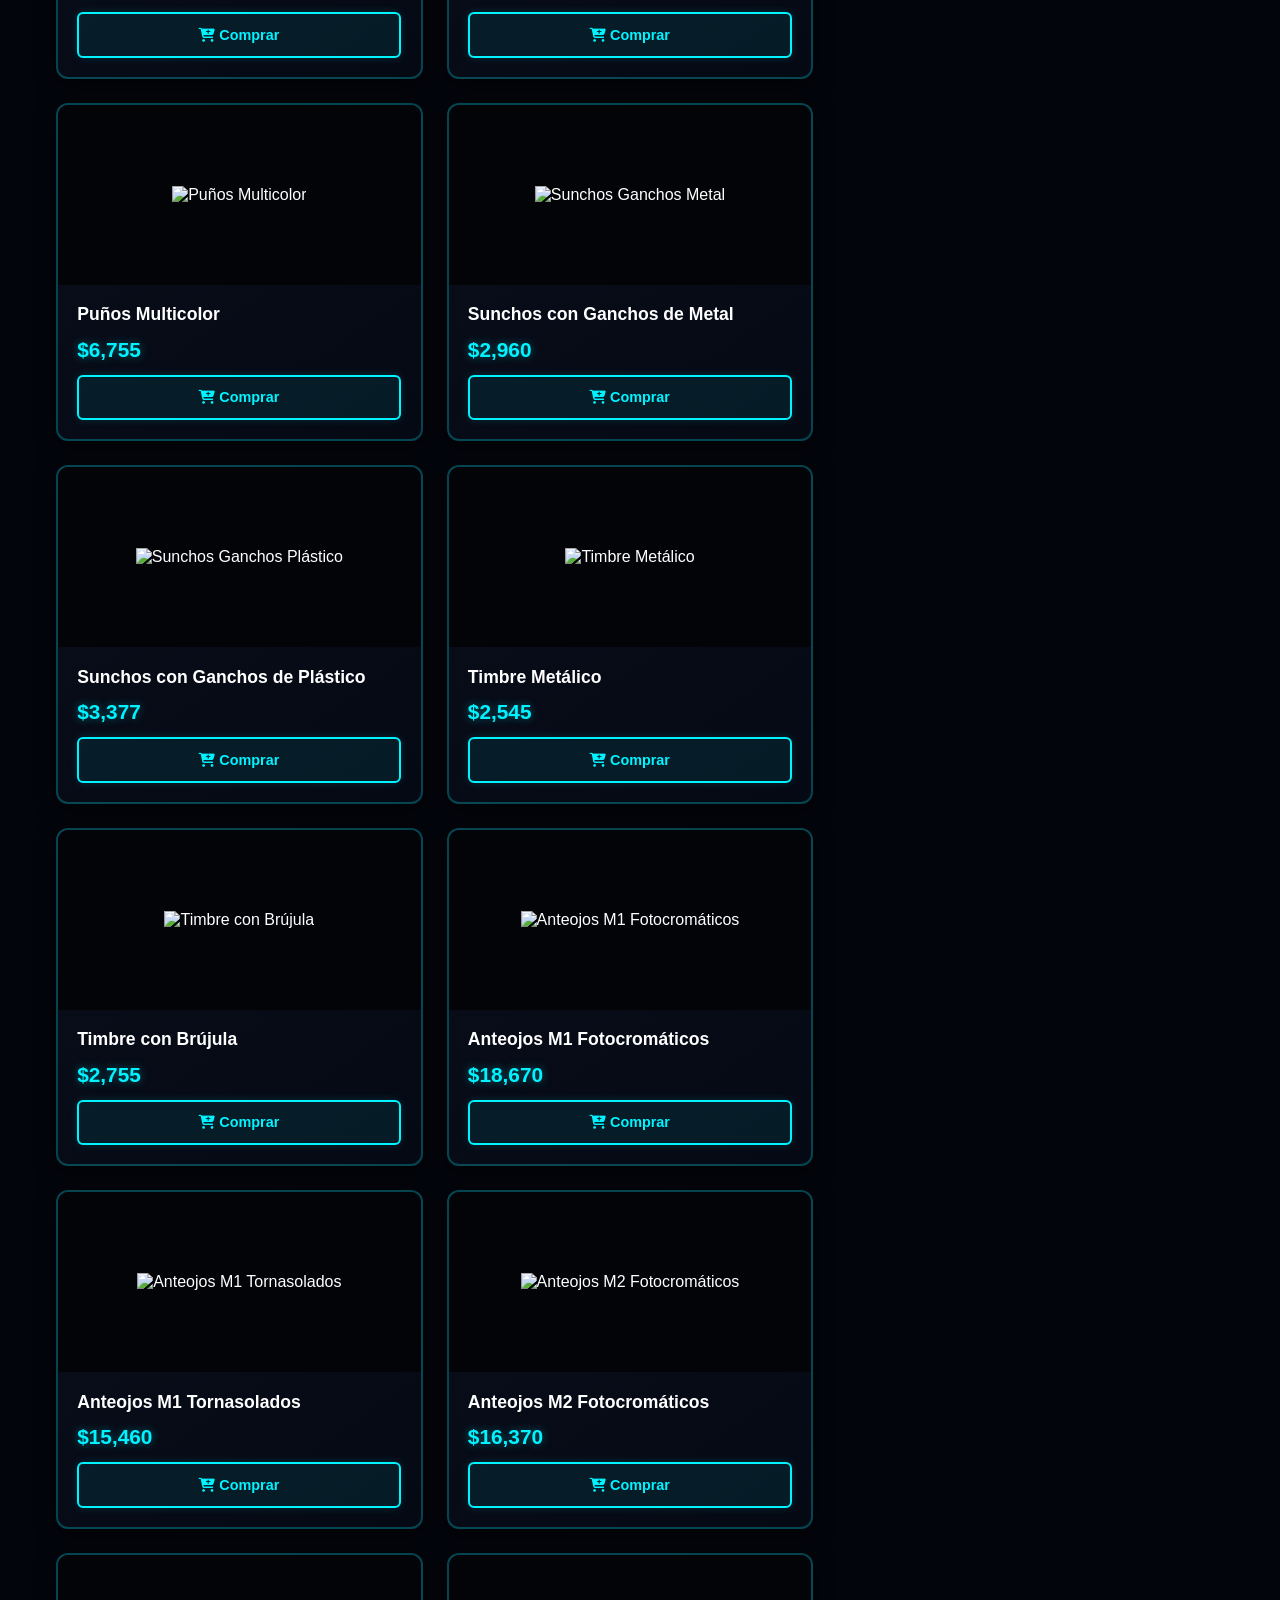
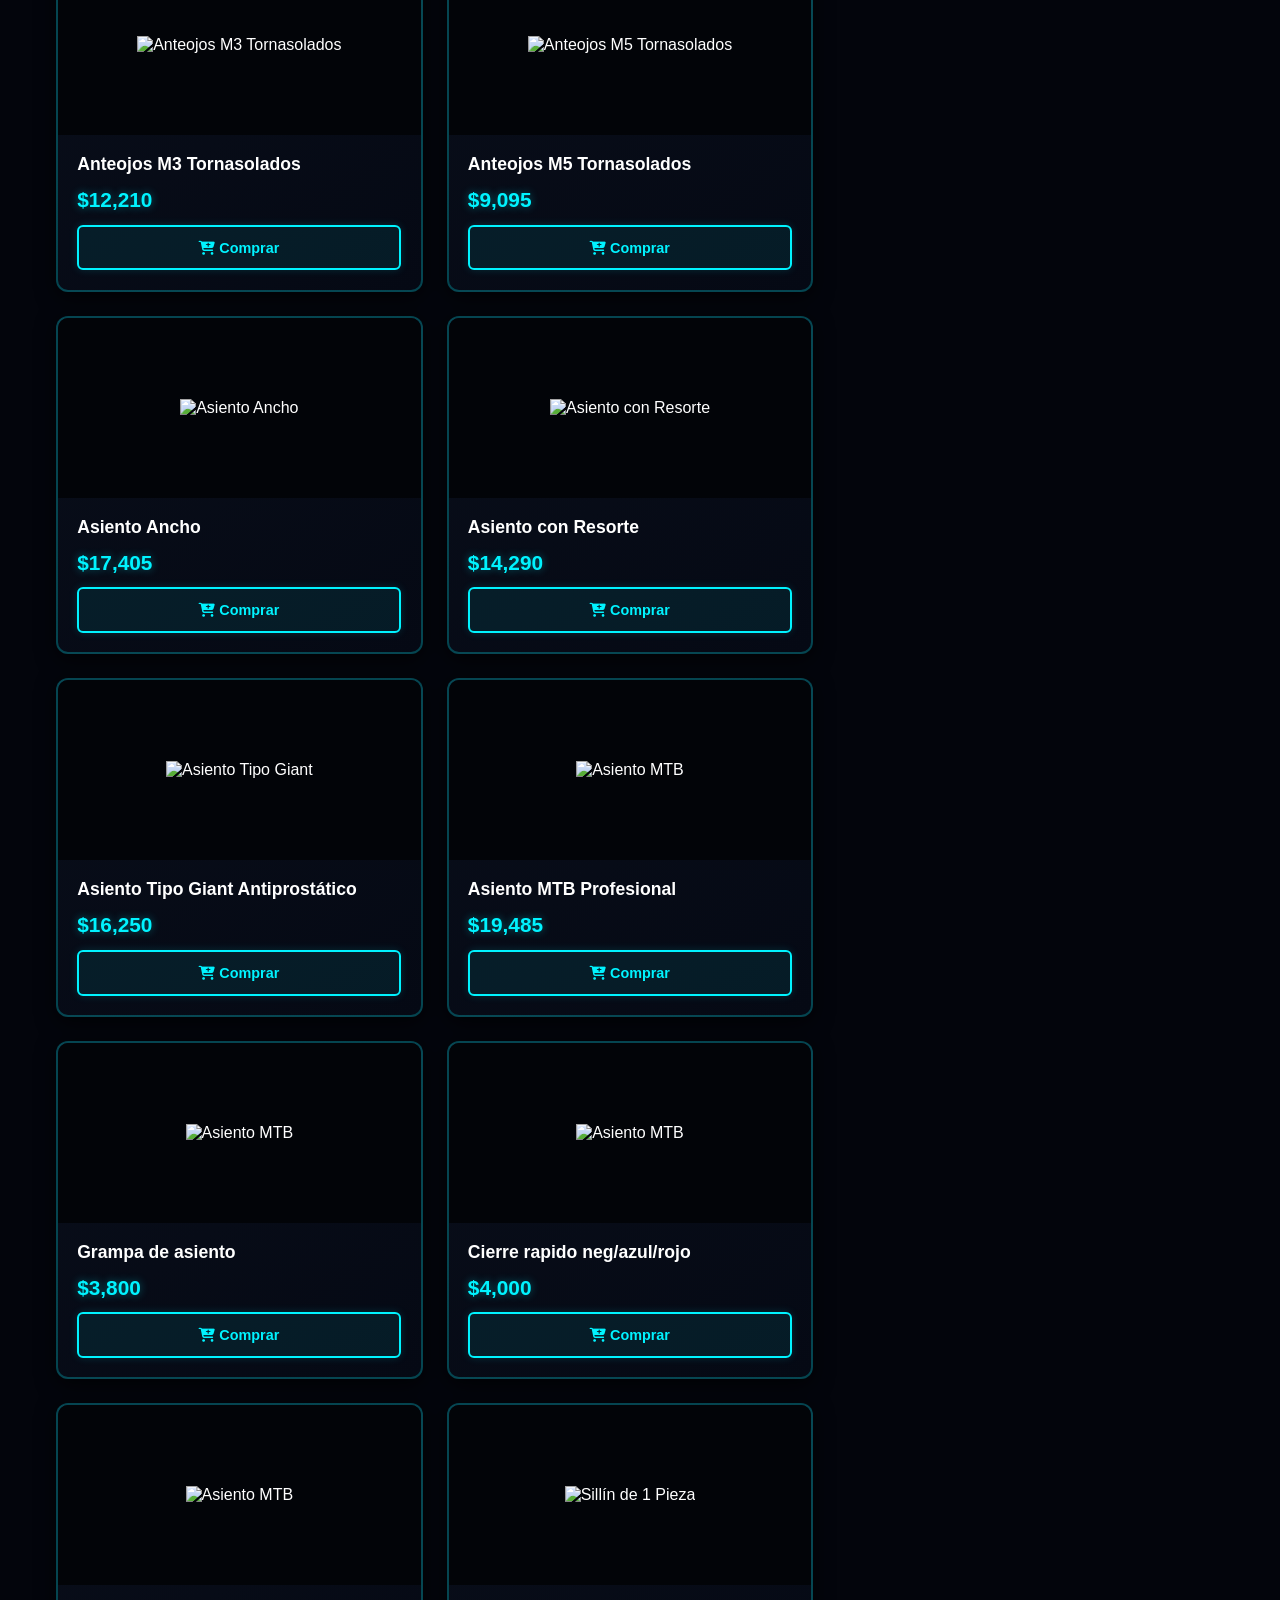
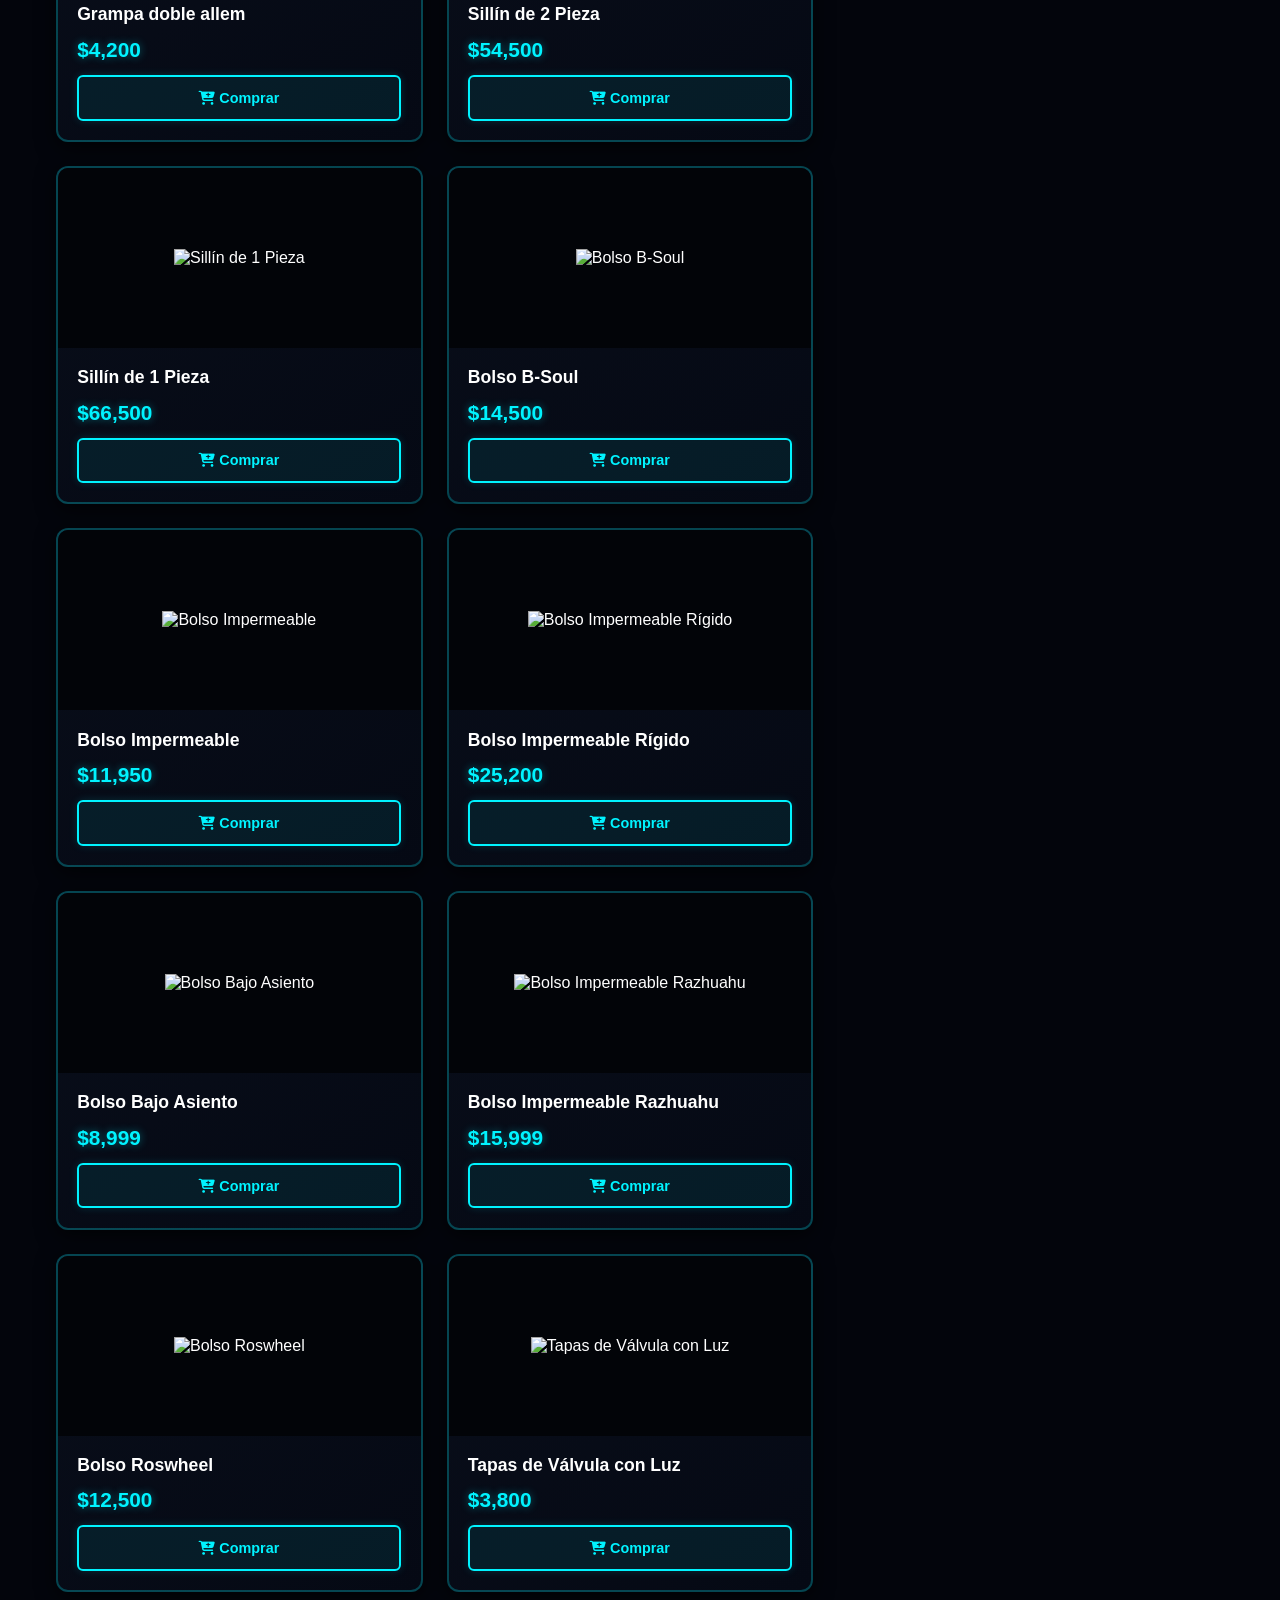
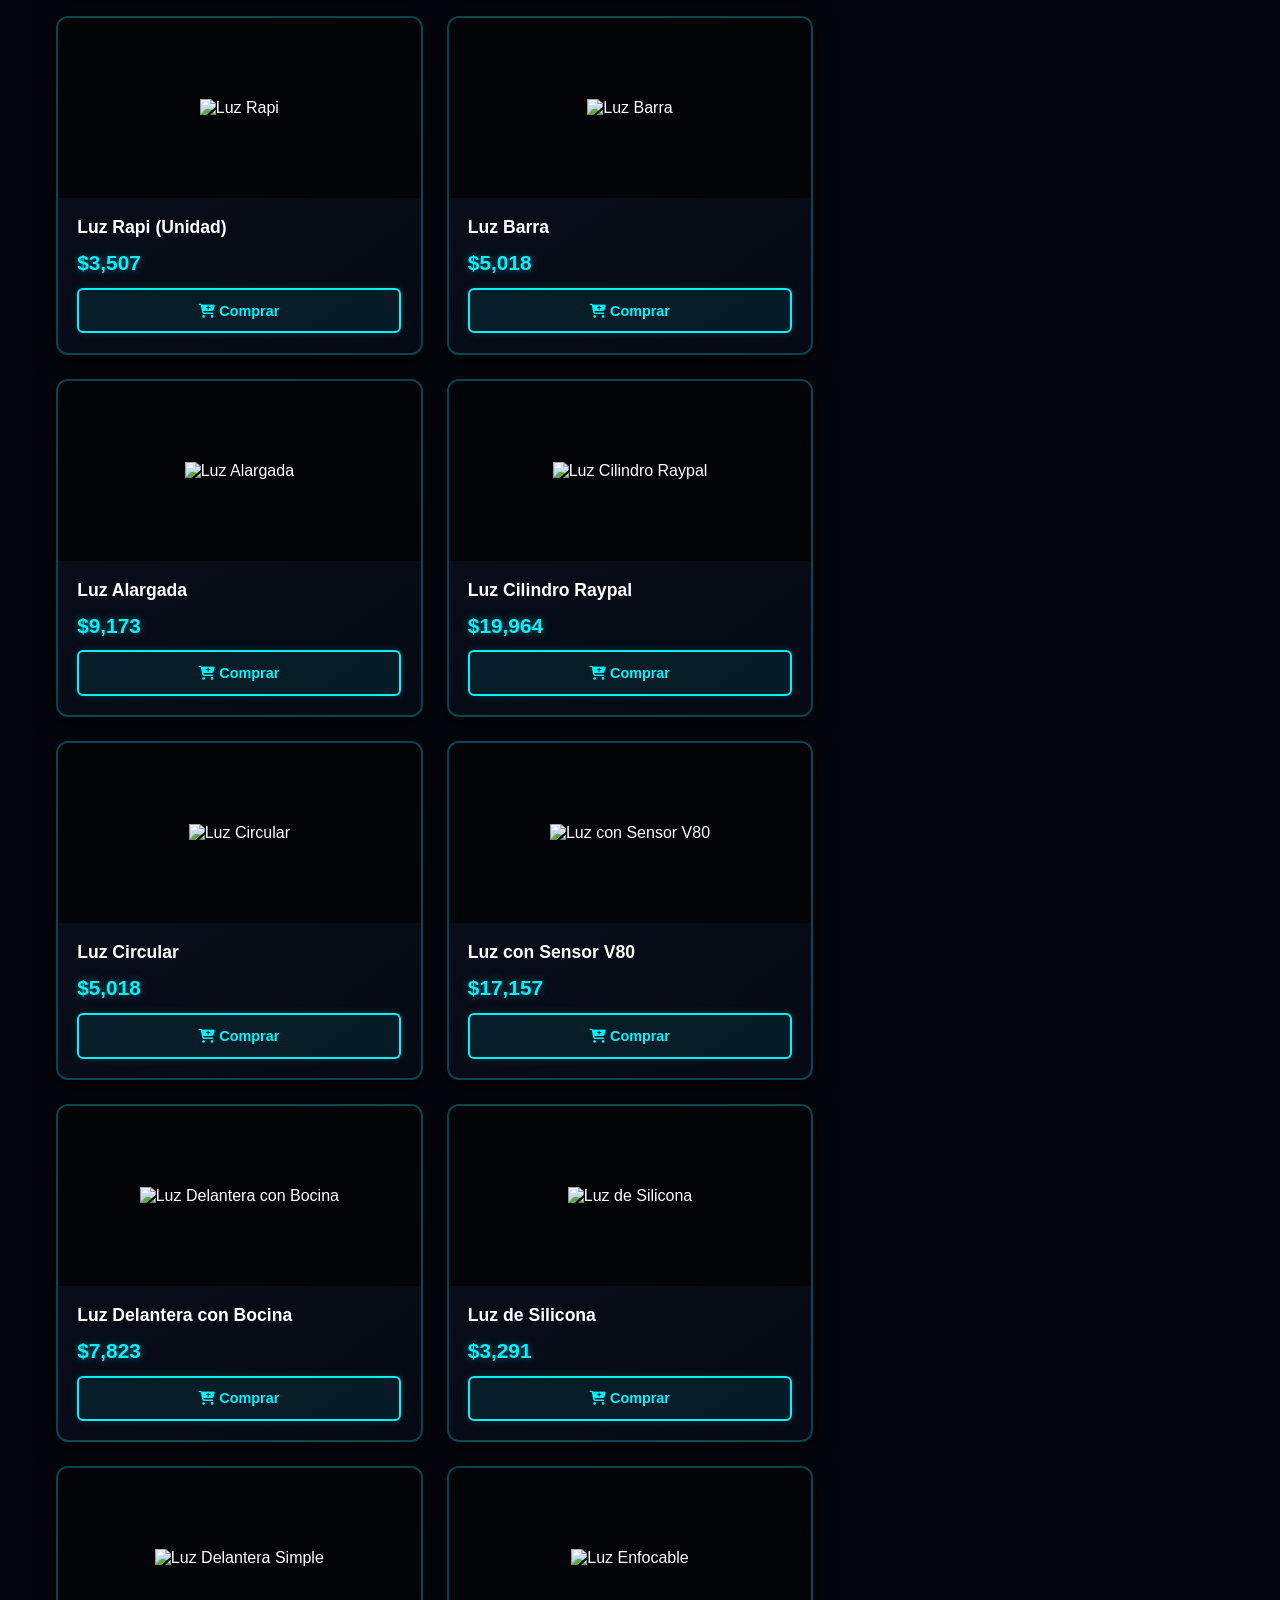
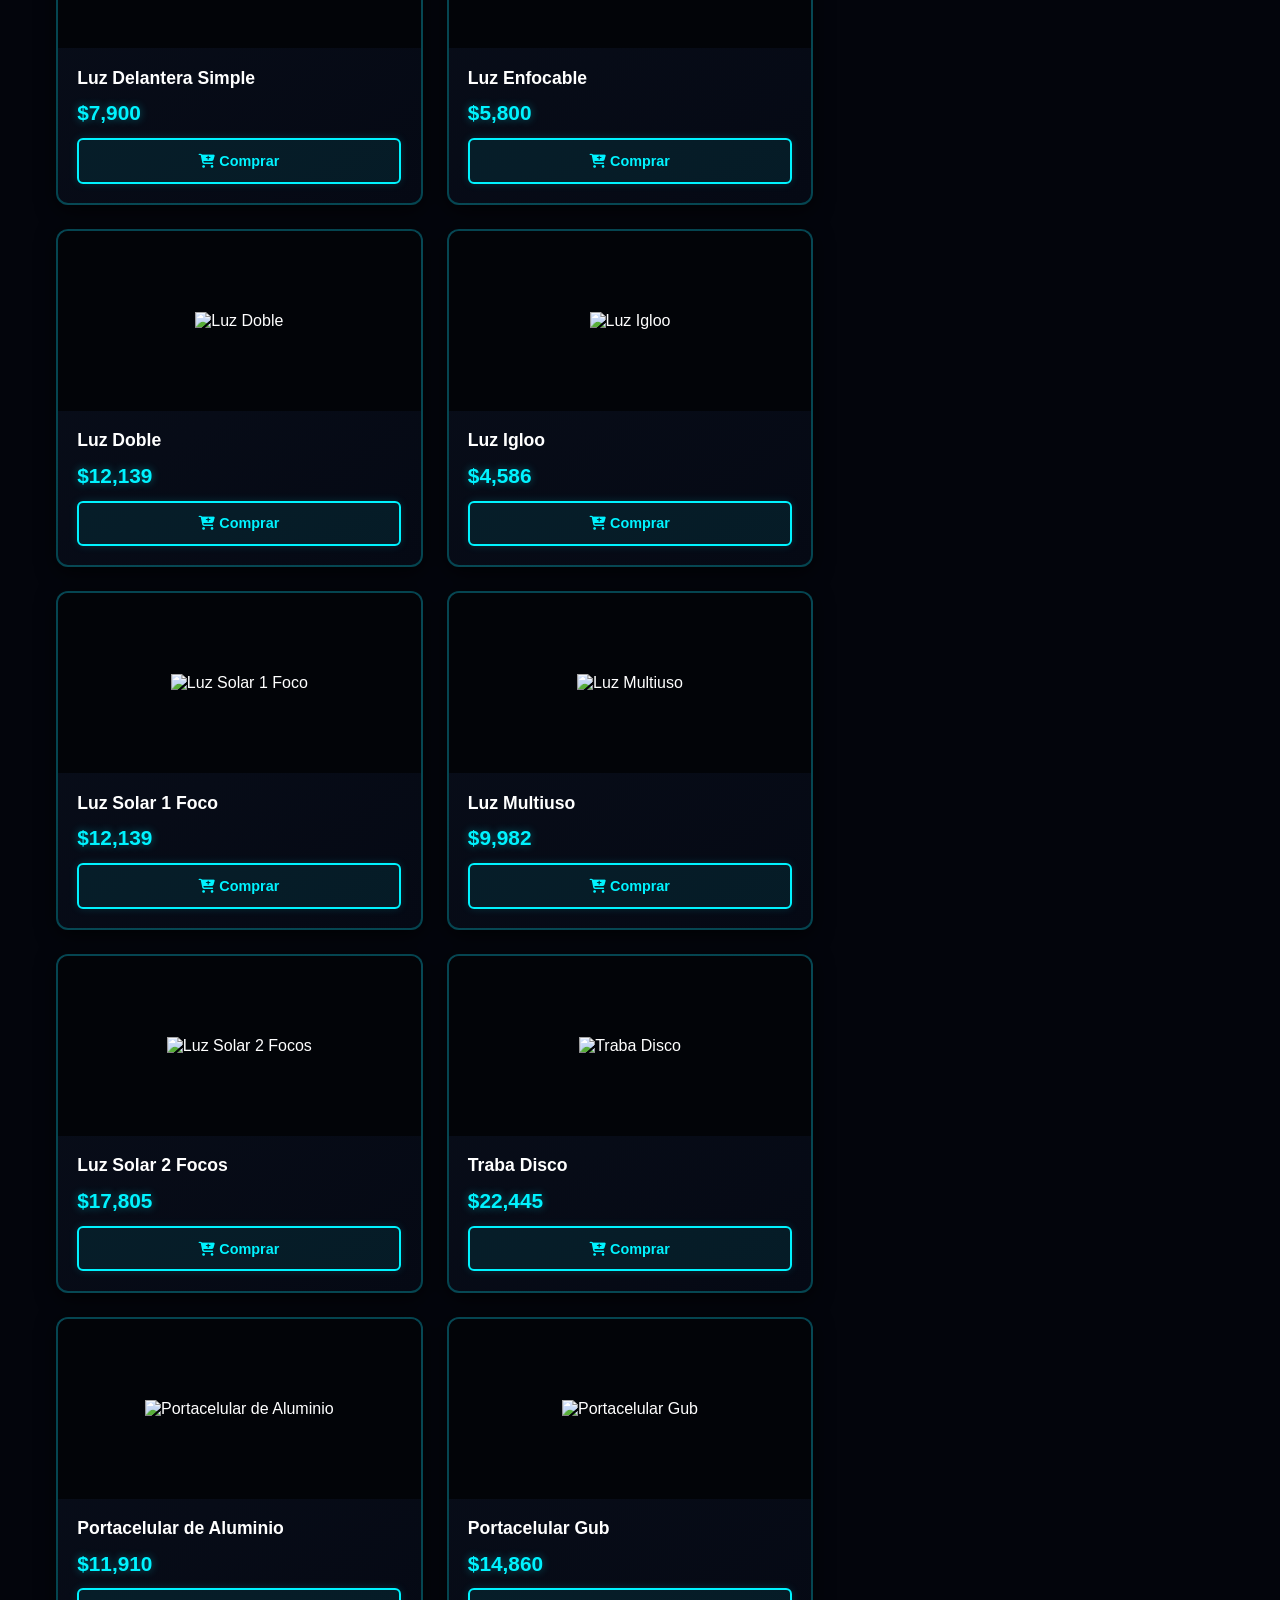
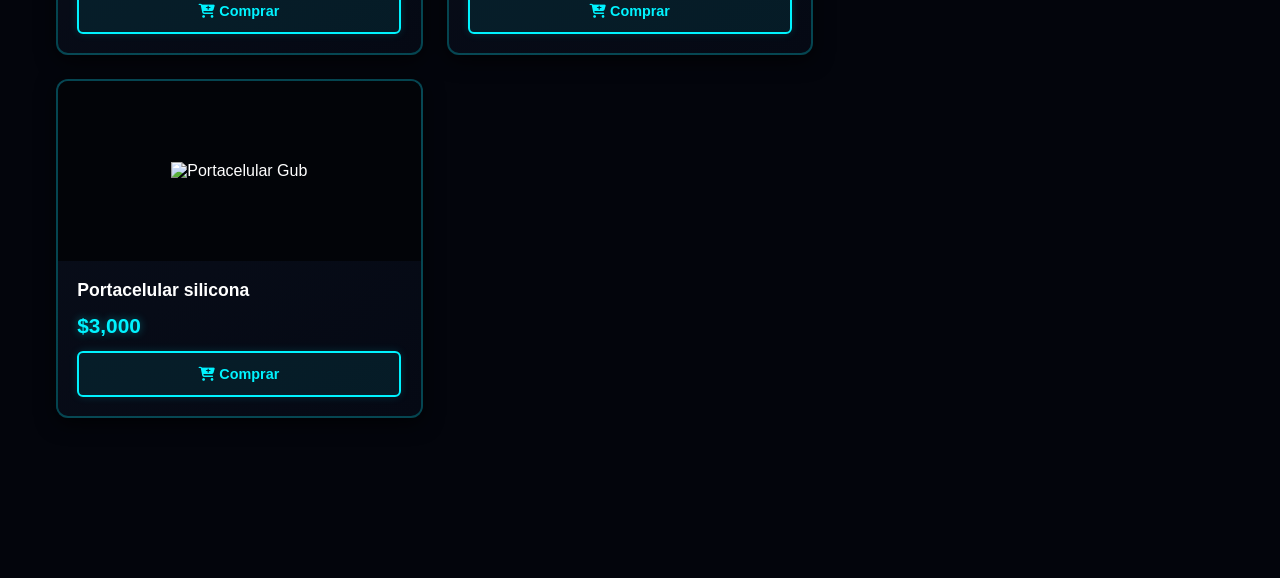
==== commit e851bb24: "Update script source from script.js to script1.js" ====
--- a/page1.html
+++ b/page1.html
@@ -1049,6 +1049,6 @@
     </footer>
 
     <!-- Archivo JS -->
-    <script src="script.js"></script>
+    <script src="script1.js"></script>
 </body>
 </html>
--- a/styles1.css
+++ b/styles1.css
@@ -0,0 +1,428 @@
+:root {
+    --bg-dark: #03050c;
+    --bg-card: #090e1a;
+    --neon-blue: #00f3ff;
+    --neon-blue-glow: rgba(0, 243, 255, 0.8);
+    --neon-deep-blue: #0051ff;
+    --neon-cyan: #70ffff;
+    --neon-white: #ffffff;
+    --text-main: #ffffff;
+    --text-muted: #a4c5f4;
+    --color-whatsapp: #00e676;
+}
+
+* {
+    margin: 0;
+    padding: 0;
+    box-sizing: border-box;
+    scroll-behavior: smooth;
+}
+
+body {
+    background-color: var(--bg-dark);
+    color: var(--text-main);
+    font-family: 'Rajdhani', sans-serif;
+    overflow-x: hidden;
+    position: relative;
+    padding-bottom: 120px;
+}
+
+/* FONDO CYBERPUNK CON GRILLA LASER */
+body::before {
+    content: '';
+    position: fixed;
+    top: 0; left: 0; width: 100%; height: 100%;
+    background-image: 
+        linear-gradient(rgba(0, 243, 255, 0.04) 1px, transparent 1px),
+        linear-gradient(90deg, rgba(0, 243, 255, 0.04) 1px, transparent 1px);
+    background-size: 30px 30px;
+    z-index: -2;
+}
+
+body::after {
+    content: '';
+    position: fixed;
+    top: -50%; left: -50%; width: 200%; height: 200%;
+    background: radial-gradient(circle at 50% 50%, rgba(0, 81, 255, 0.15) 0%, rgba(3, 5, 12, 0.95) 70%);
+    z-index: -1;
+    pointer-events: none;
+}
+
+/* HEADER PRINCIPAL Y DE ACCESORIOS */
+header, .accessories-header {
+    position: relative;
+    min-height: 50vh;
+    display: flex;
+    flex-direction: column;
+    align-items: center;
+    justify-content: center;
+    text-align: center;
+    padding: 2rem 1.5rem;
+    background: radial-gradient(circle at center, #0c1b38 0%, var(--bg-dark) 75%);
+    border-bottom: 3px solid var(--neon-blue);
+    box-shadow: 0 0 40px rgba(0, 243, 255, 0.4);
+    overflow: hidden;
+}
+
+/* --- TÍTULO GIGANTE AZUL NEÓN BRILLANTE --- */
+.neon-main-title {
+    font-family: 'Orbitron', sans-serif;
+    font-size: 3.5rem;
+    font-weight: 900;
+    letter-spacing: 4px;
+    text-transform: uppercase;
+    color: var(--neon-blue);
+    text-shadow: 0 0 10px var(--neon-blue), 
+                 0 0 20px var(--neon-blue), 
+                 0 0 40px var(--neon-deep-blue), 
+                 0 0 80px var(--neon-deep-blue);
+    margin: 0.5rem 0;
+    animation: neon-pulse 2s infinite alternate;
+}
+
+@keyframes neon-pulse {
+    0% {
+        text-shadow: 0 0 10px var(--neon-blue), 0 0 20px var(--neon-blue), 0 0 40px var(--neon-deep-blue);
+    }
+    100% {
+        text-shadow: 0 0 15px var(--neon-cyan), 0 0 30px var(--neon-blue), 0 0 60px var(--neon-deep-blue), 0 0 100px var(--neon-cyan);
+    }
+}
+
+.back-home-btn {
+    position: absolute;
+    top: 20px;
+    left: 20px;
+    color: var(--neon-blue);
+    text-decoration: none;
+    font-family: 'Orbitron', sans-serif;
+    font-weight: 700;
+    font-size: 0.9rem;
+    border: 1px solid var(--neon-blue);
+    padding: 0.5rem 1rem;
+    border-radius: 6px;
+    background: rgba(0, 243, 255, 0.05);
+    box-shadow: 0 0 10px rgba(0, 243, 255, 0.2);
+    transition: all 0.3s ease;
+}
+
+.back-home-btn:hover {
+    background: var(--neon-blue);
+    color: var(--bg-dark);
+    box-shadow: 0 0 20px var(--neon-blue);
+}
+
+.workshop-badge {
+    position: relative;
+    z-index: 2;
+    font-family: 'Orbitron', sans-serif;
+    font-size: 1rem;
+    font-weight: 700;
+    letter-spacing: 2px;
+    text-transform: uppercase;
+    color: var(--neon-white);
+    margin-bottom: 0.5rem;
+    text-shadow: 0 0 8px var(--neon-white), 0 0 20px var(--neon-blue);
+}
+
+p.slogan {
+    position: relative;
+    z-index: 2;
+    font-size: 1rem;
+    color: var(--text-muted);
+    letter-spacing: 1px;
+    text-transform: uppercase;
+    font-weight: 600;
+}
+
+/* CONTENIDO PRINCIPAL Y GRILLAS */
+main {
+    max-width: 1200px;
+    margin: 0 auto;
+    padding: 2.5rem 1rem;
+    position: relative;
+    z-index: 2;
+}
+
+.shop-layout {
+    display: grid;
+    grid-template-columns: 1fr;
+    gap: 2rem;
+}
+
+@media (min-width: 992px) {
+    .shop-layout {
+        grid-template-columns: 2fr 1fr;
+    }
+}
+
+.category-title {
+    font-family: 'Orbitron', sans-serif;
+    font-size: 1.5rem;
+    margin-bottom: 1.5rem;
+    display: flex;
+    align-items: center;
+    gap: 10px;
+    color: var(--text-main);
+    border-bottom: 2px solid rgba(0, 243, 255, 0.4);
+    padding-bottom: 0.5rem;
+}
+
+.category-title i {
+    color: var(--neon-blue);
+    text-shadow: 0 0 10px var(--neon-blue);
+}
+
+.product-grid {
+    display: grid;
+    grid-template-columns: 1fr;
+    gap: 1.5rem;
+}
+
+@media (min-width: 600px) {
+    .product-grid {
+        grid-template-columns: repeat(2, 1fr);
+    }
+}
+
+/* TARJETAS DE PRODUCTOS */
+.product-card {
+    background: linear-gradient(145deg, var(--bg-card), #050914);
+    border: 2px solid rgba(0, 243, 255, 0.25);
+    border-radius: 12px;
+    overflow: hidden;
+    position: relative;
+    box-shadow: 0 5px 20px rgba(0,0,0,0.7);
+    transition: all 0.3s ease;
+    outline: none;
+    display: flex;
+    flex-direction: column;
+    justify-content: space-between;
+}
+
+.product-card:hover,
+.product-card:focus-within {
+    border-color: var(--neon-cyan);
+    transform: translateY(-6px) scale(1.02);
+    box-shadow: 0 0 35px rgba(0, 243, 255, 0.7), 
+                inset 0 0 15px rgba(0, 243, 255, 0.4);
+}
+
+.product-img-container {
+    width: 100%;
+    height: 180px;
+    overflow: hidden;
+    background: #020408;
+    display: flex;
+    align-items: center;
+    justify-content: center;
+    padding: 12px;
+}
+
+.product-img-container img {
+    max-width: 100%;
+    max-height: 100%;
+    object-fit: contain;
+    transition: transform 0.4s ease;
+}
+
+.product-card:hover .product-img-container img {
+    transform: scale(1.08);
+}
+
+.product-info {
+    padding: 1.2rem;
+    display: flex;
+    flex-direction: column;
+    gap: 0.8rem;
+    flex-grow: 1;
+    justify-content: space-between;
+}
+
+.product-card h3 {
+    font-family: 'Orbitron', sans-serif;
+    font-size: 1.1rem;
+    color: var(--text-main);
+}
+
+.product-card p.price {
+    font-size: 1.3rem;
+    font-weight: 700;
+    color: var(--neon-blue);
+    text-shadow: 0 0 8px rgba(0, 243, 255, 0.4);
+}
+
+/* BOTÓN DE COMPRAR EN AZUL NEÓN */
+.buy-btn {
+    width: 100%;
+    background: rgba(0, 243, 255, 0.08);
+    border: 2px solid var(--neon-blue);
+    color: var(--neon-blue);
+    padding: 0.8rem;
+    font-family: 'Orbitron', sans-serif;
+    font-weight: 700;
+    font-size: 0.9rem;
+    cursor: pointer;
+    border-radius: 6px;
+    text-align: center;
+    transition: all 0.3s ease;
+    box-shadow: 0 0 8px rgba(0, 243, 255, 0.15);
+}
+
+.product-card:hover .buy-btn,
+.product-card:focus-within .buy-btn {
+    background: var(--neon-blue);
+    color: var(--bg-dark);
+    box-shadow: 0 0 20px var(--neon-blue), 0 0 40px var(--neon-blue);
+    border-color: var(--neon-white);
+}
+
+/* CARRITO */
+.cart-container {
+    background: linear-gradient(145deg, var(--bg-card), #050914);
+    border: 2px solid var(--neon-deep-blue);
+    border-radius: 12px;
+    padding: 1.5rem;
+    position: sticky;
+    top: 20px;
+    box-shadow: 0 0 25px rgba(0, 81, 255, 0.3);
+}
+
+.cart-container h2 {
+    font-family: 'Orbitron', sans-serif;
+    font-size: 1.3rem;
+    color: var(--neon-cyan);
+    margin-bottom: 1rem;
+    border-bottom: 1px solid rgba(0, 243, 255, 0.3);
+    padding-bottom: 0.5rem;
+}
+
+#cart-items {
+    list-style: none;
+    max-height: 250px;
+    overflow-y: auto;
+    margin-bottom: 1rem;
+}
+
+.cart-item {
+    display: flex;
+    justify-content: space-between;
+    align-items: center;
+    padding: 0.6rem 0;
+    border-bottom: 1px solid rgba(255, 255, 255, 0.08);
+    font-size: 0.95rem;
+}
+
+.cart-item-info {
+    display: flex;
+    flex-direction: column;
+}
+
+.cart-item-title {
+    color: var(--text-main);
+    font-weight: 600;
+}
+
+.cart-item-price {
+    color: var(--neon-blue);
+    font-size: 0.85rem;
+}
+
+.remove-btn {
+    background: none;
+    border: none;
+    color: #ff4d4d;
+    cursor: pointer;
+    font-size: 1rem;
+}
+
+.cart-total {
+    display: flex;
+    justify-content: space-between;
+    font-family: 'Orbitron', sans-serif;
+    font-size: 1.2rem;
+    margin: 1rem 0;
+    padding-top: 0.8rem;
+    border-top: 2px solid var(--neon-blue);
+}
+
+.whatsapp-checkout-btn {
+    width: 100%;
+    background-color: var(--color-whatsapp);
+    color: #03050c;
+    border: none;
+    padding: 0.9rem;
+    border-radius: 8px;
+    font-family: 'Orbitron', sans-serif;
+    font-weight: 900;
+    font-size: 0.95rem;
+    cursor: pointer;
+    display: flex;
+    align-items: center;
+    justify-content: center;
+    gap: 10px;
+    text-transform: uppercase;
+    box-shadow: 0 0 15px rgba(0, 230, 118, 0.5);
+    transition: all 0.3s ease;
+    text-decoration: none;
+}
+
+.whatsapp-checkout-btn:hover {
+    background-color: #00c853;
+    box-shadow: 0 0 25px rgba(0, 230, 118, 0.8);
+    transform: scale(1.02);
+}
+
+/* FOOTER */
+footer.payment-footer {
+    position: fixed;
+    bottom: 0;
+    left: 0;
+    width: 100%;
+    background-color: #010307;
+    border-top: 2px solid var(--neon-blue);
+    padding: 0.8rem 1rem;
+    z-index: 100;
+}
+
+.payment-content {
+    max-width: 1200px;
+    margin: 0 auto;
+    display: flex;
+    flex-direction: column;
+    align-items: center;
+    gap: 8px;
+}
+
+.payment-title {
+    font-family: 'Orbitron', sans-serif;
+    font-size: 0.85rem;
+    color: var(--text-muted);
+    letter-spacing: 1px;
+    text-transform: uppercase;
+}
+
+.payment-icons {
+    display: flex;
+    align-items: center;
+    justify-content: center;
+    gap: 25px;
+    flex-wrap: wrap;
+}
+
+.payment-badge {
+    display: flex;
+    align-items: center;
+    gap: 6px;
+    font-size: 0.9rem;
+    font-weight: 600;
+    color: var(--text-main);
+    background: rgba(0, 243, 255, 0.05);
+    padding: 4px 10px;
+    border-radius: 6px;
+    border: 1px solid rgba(0, 243, 255, 0.2);
+}
+
+.payment-badge i {
+    color: var(--neon-blue);
+}
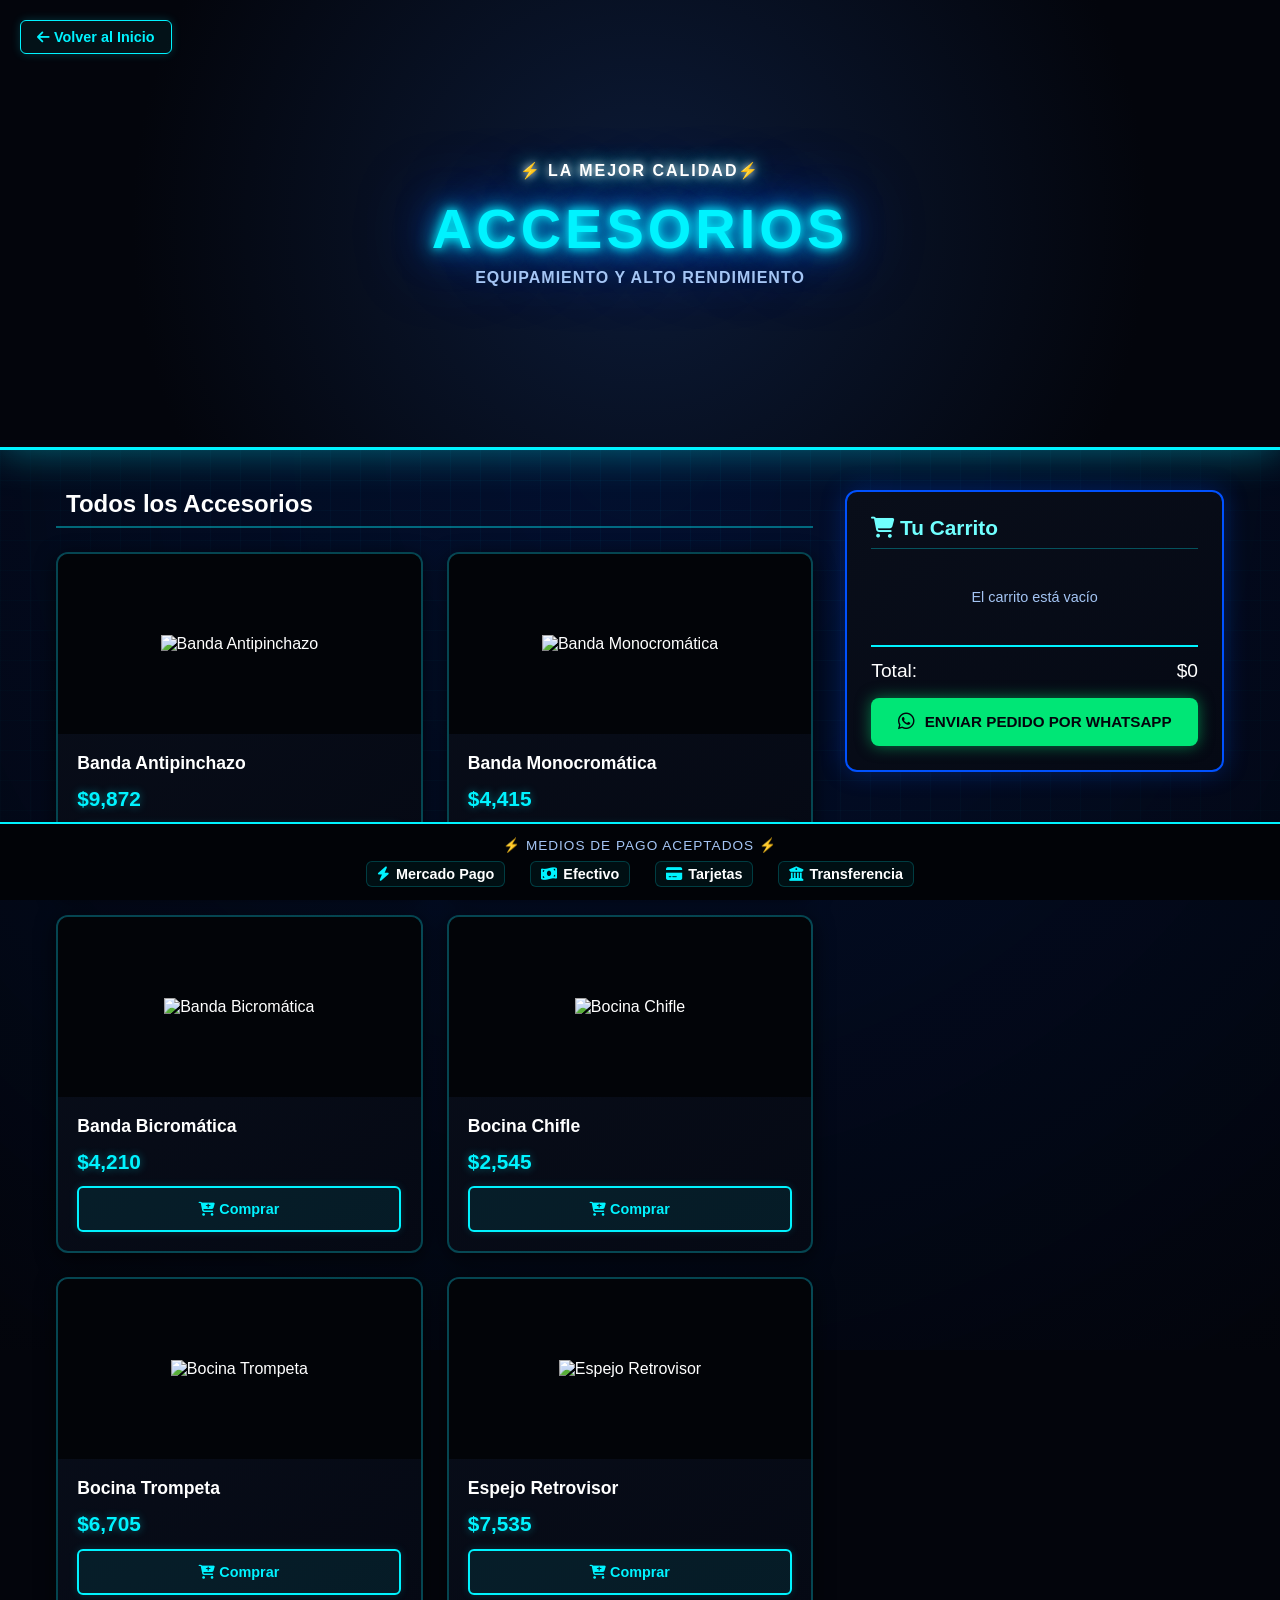
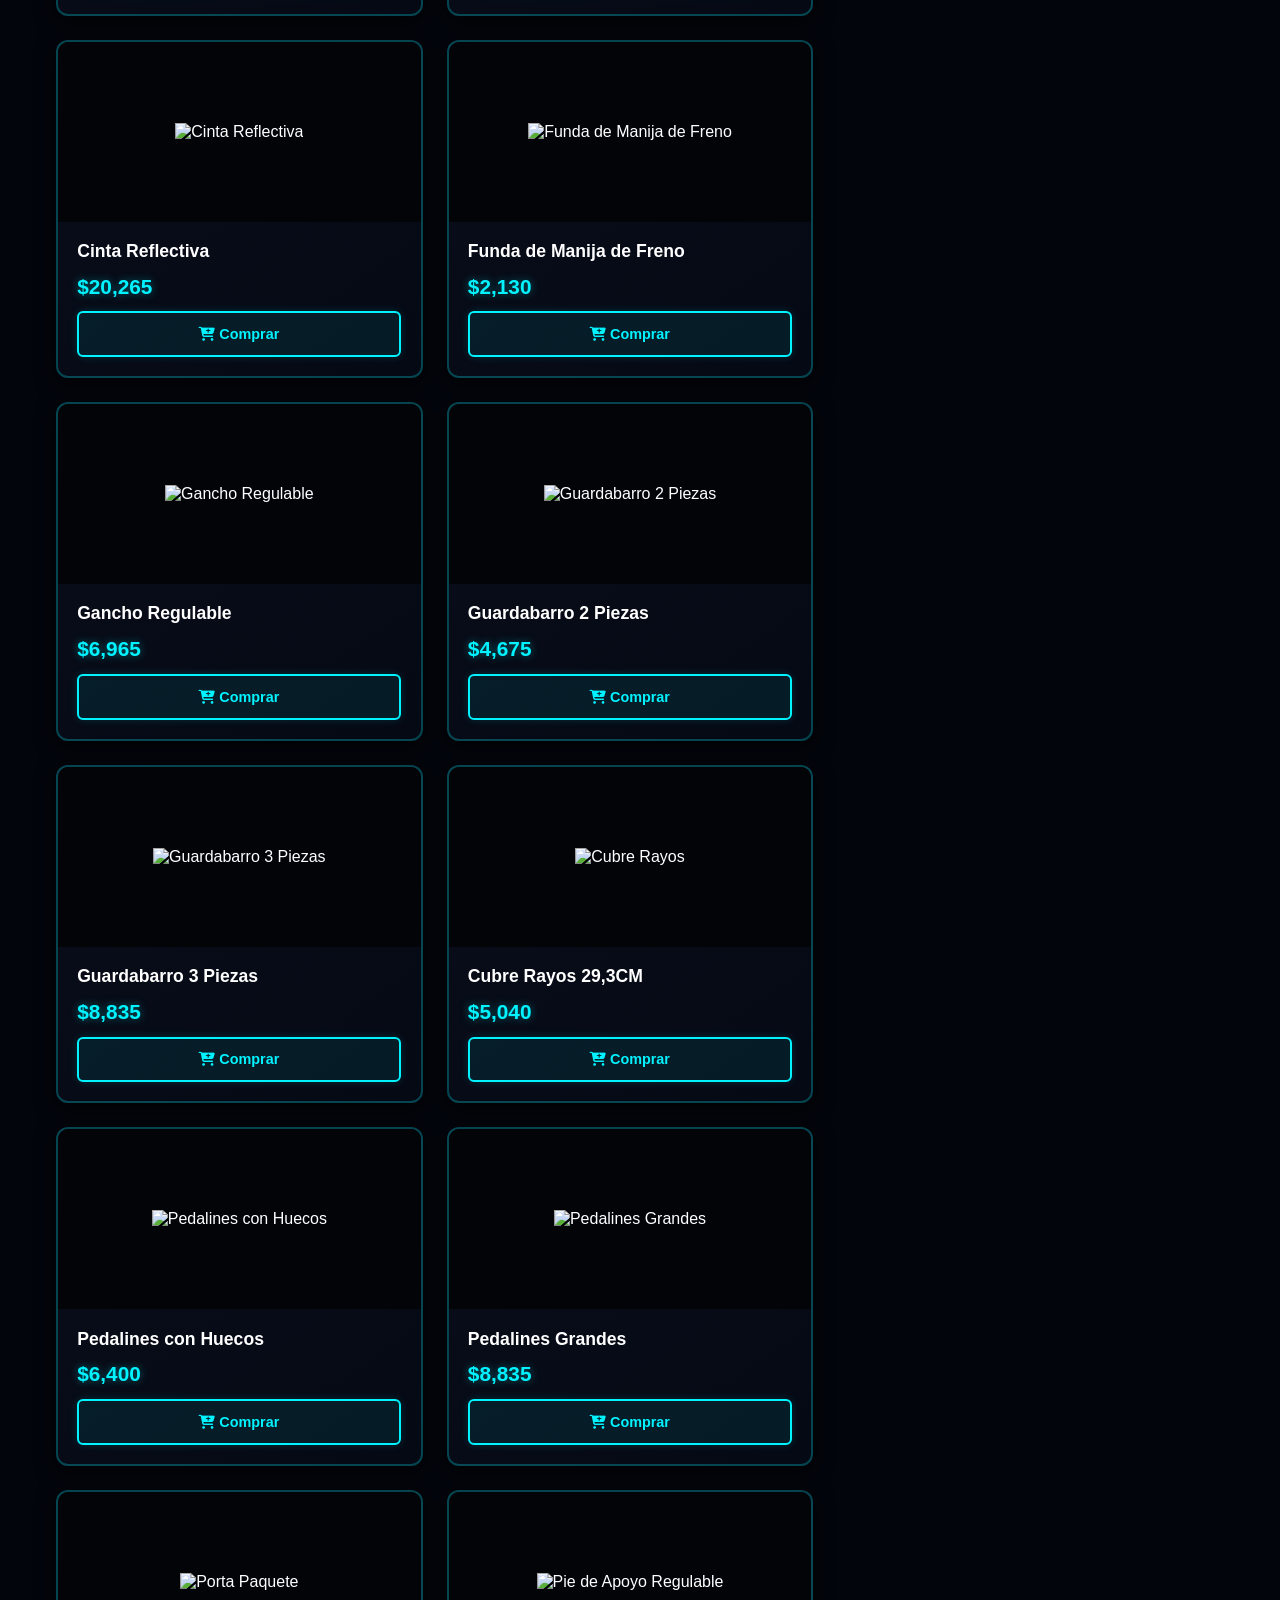
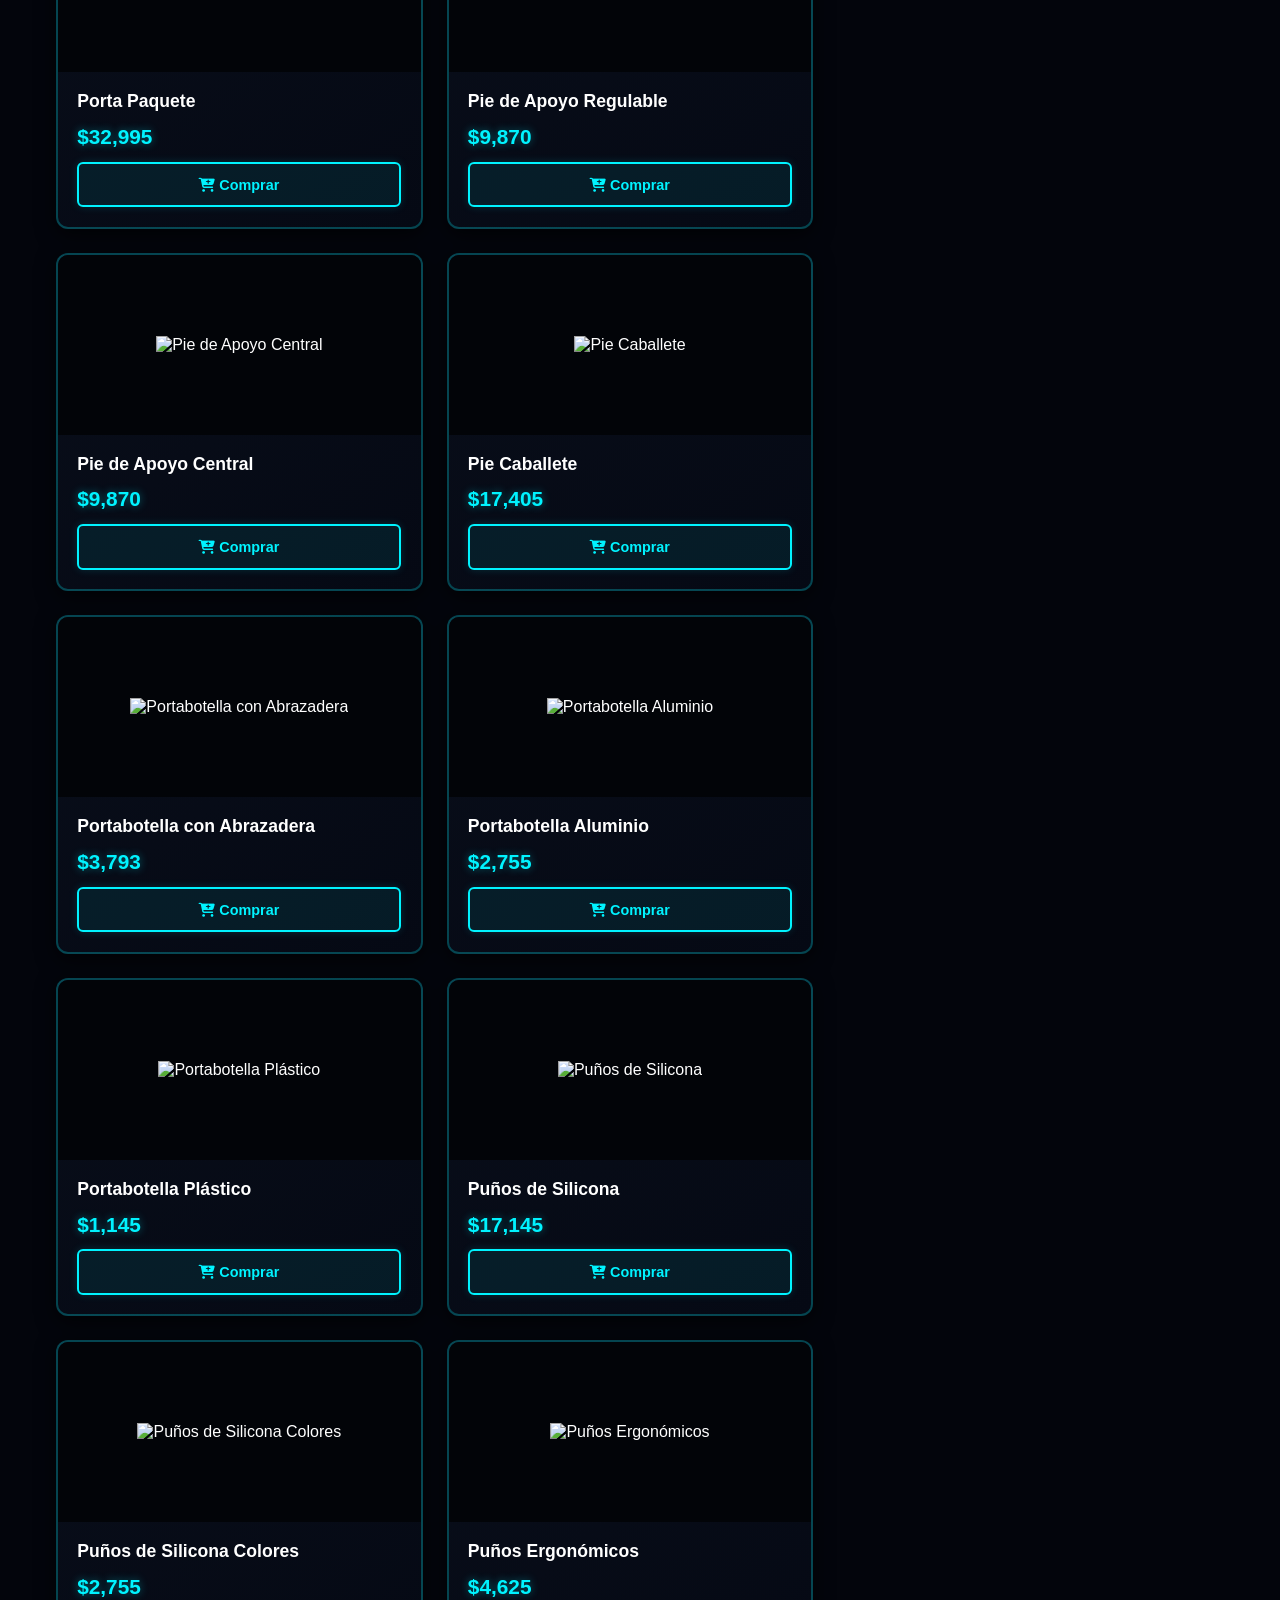
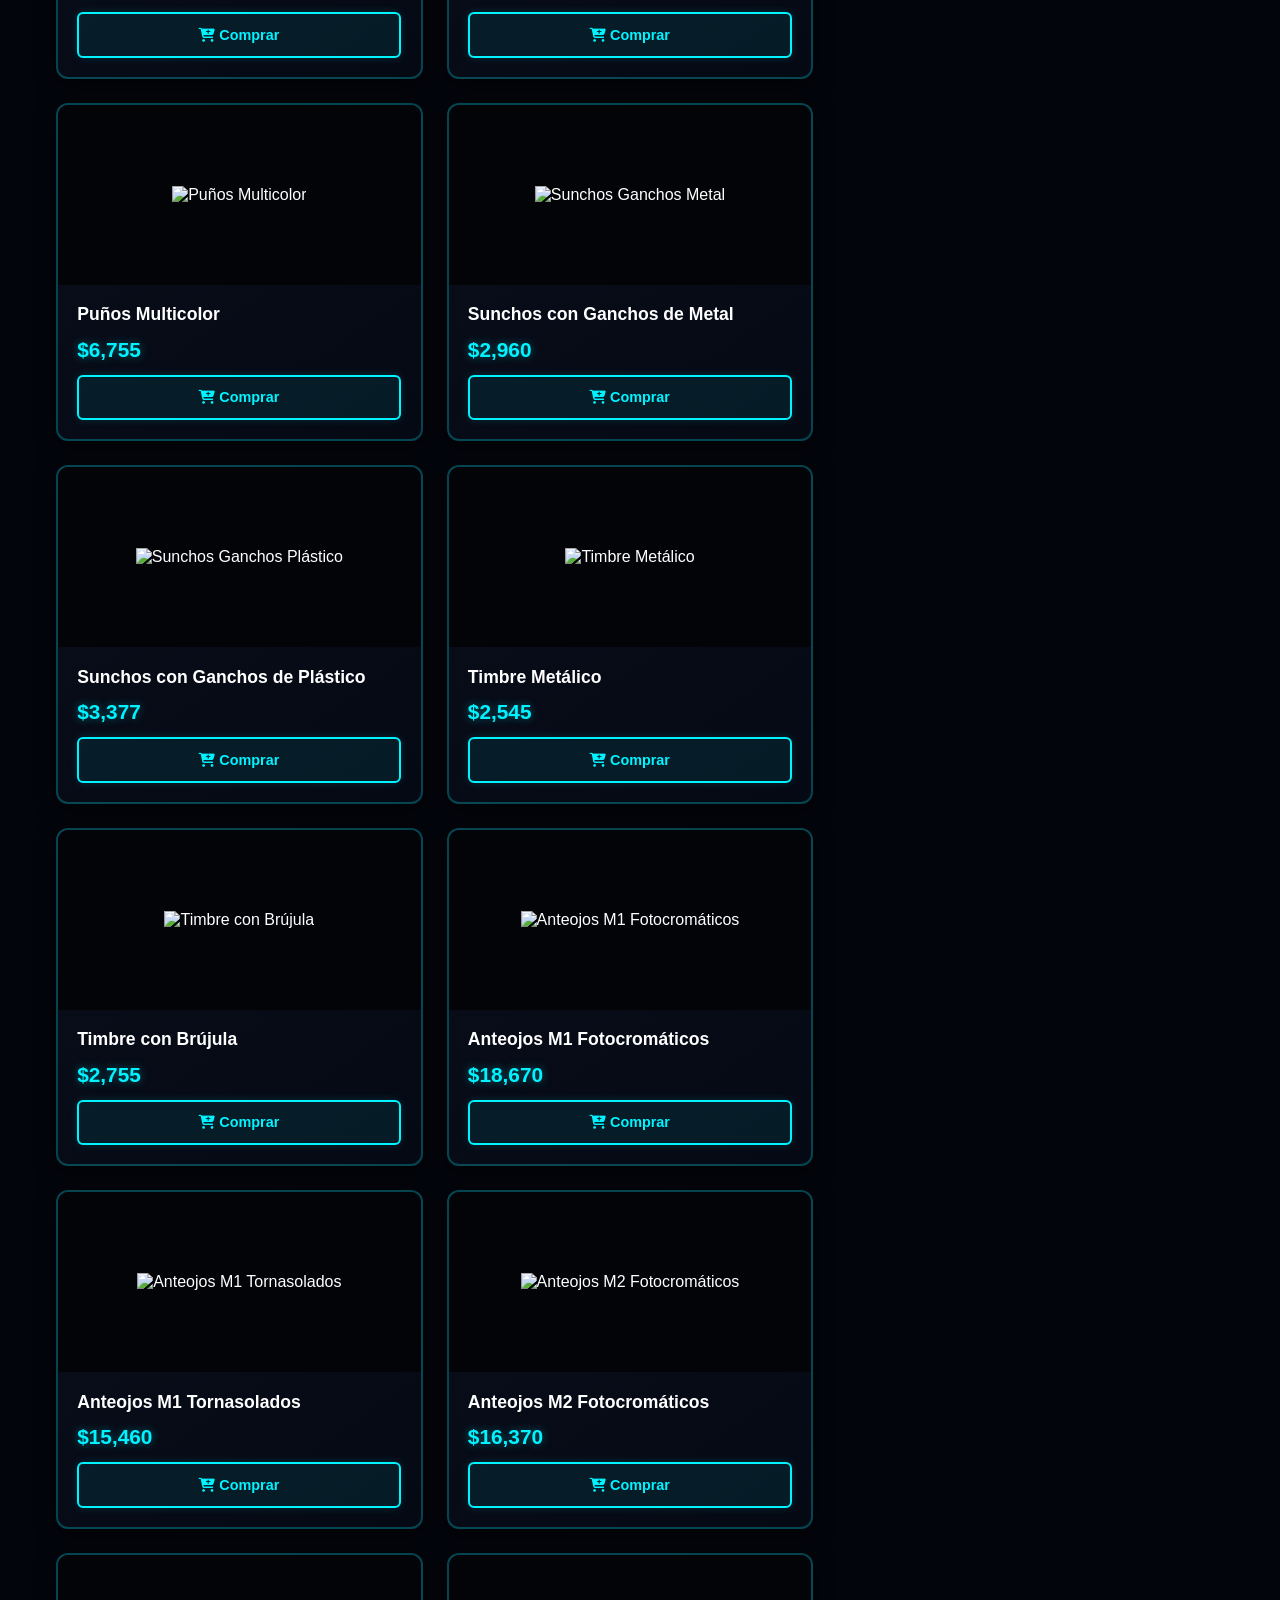
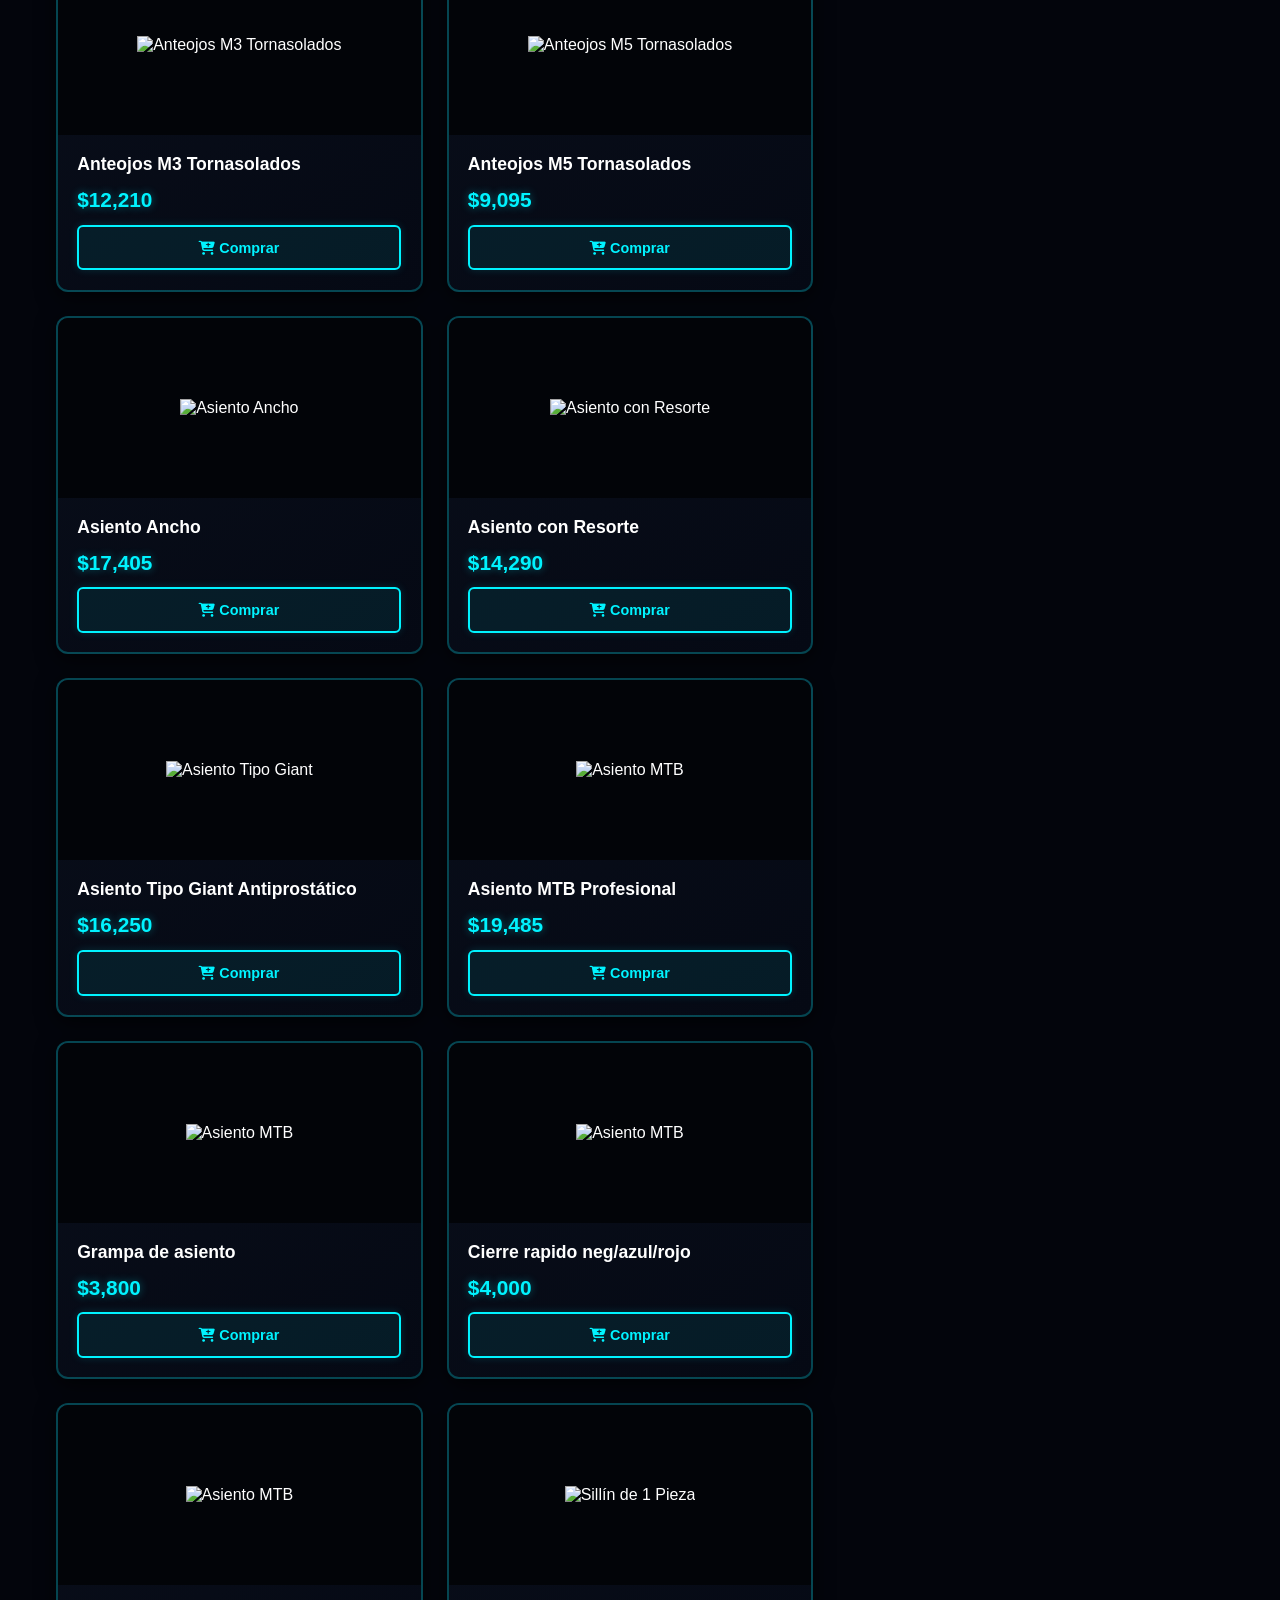
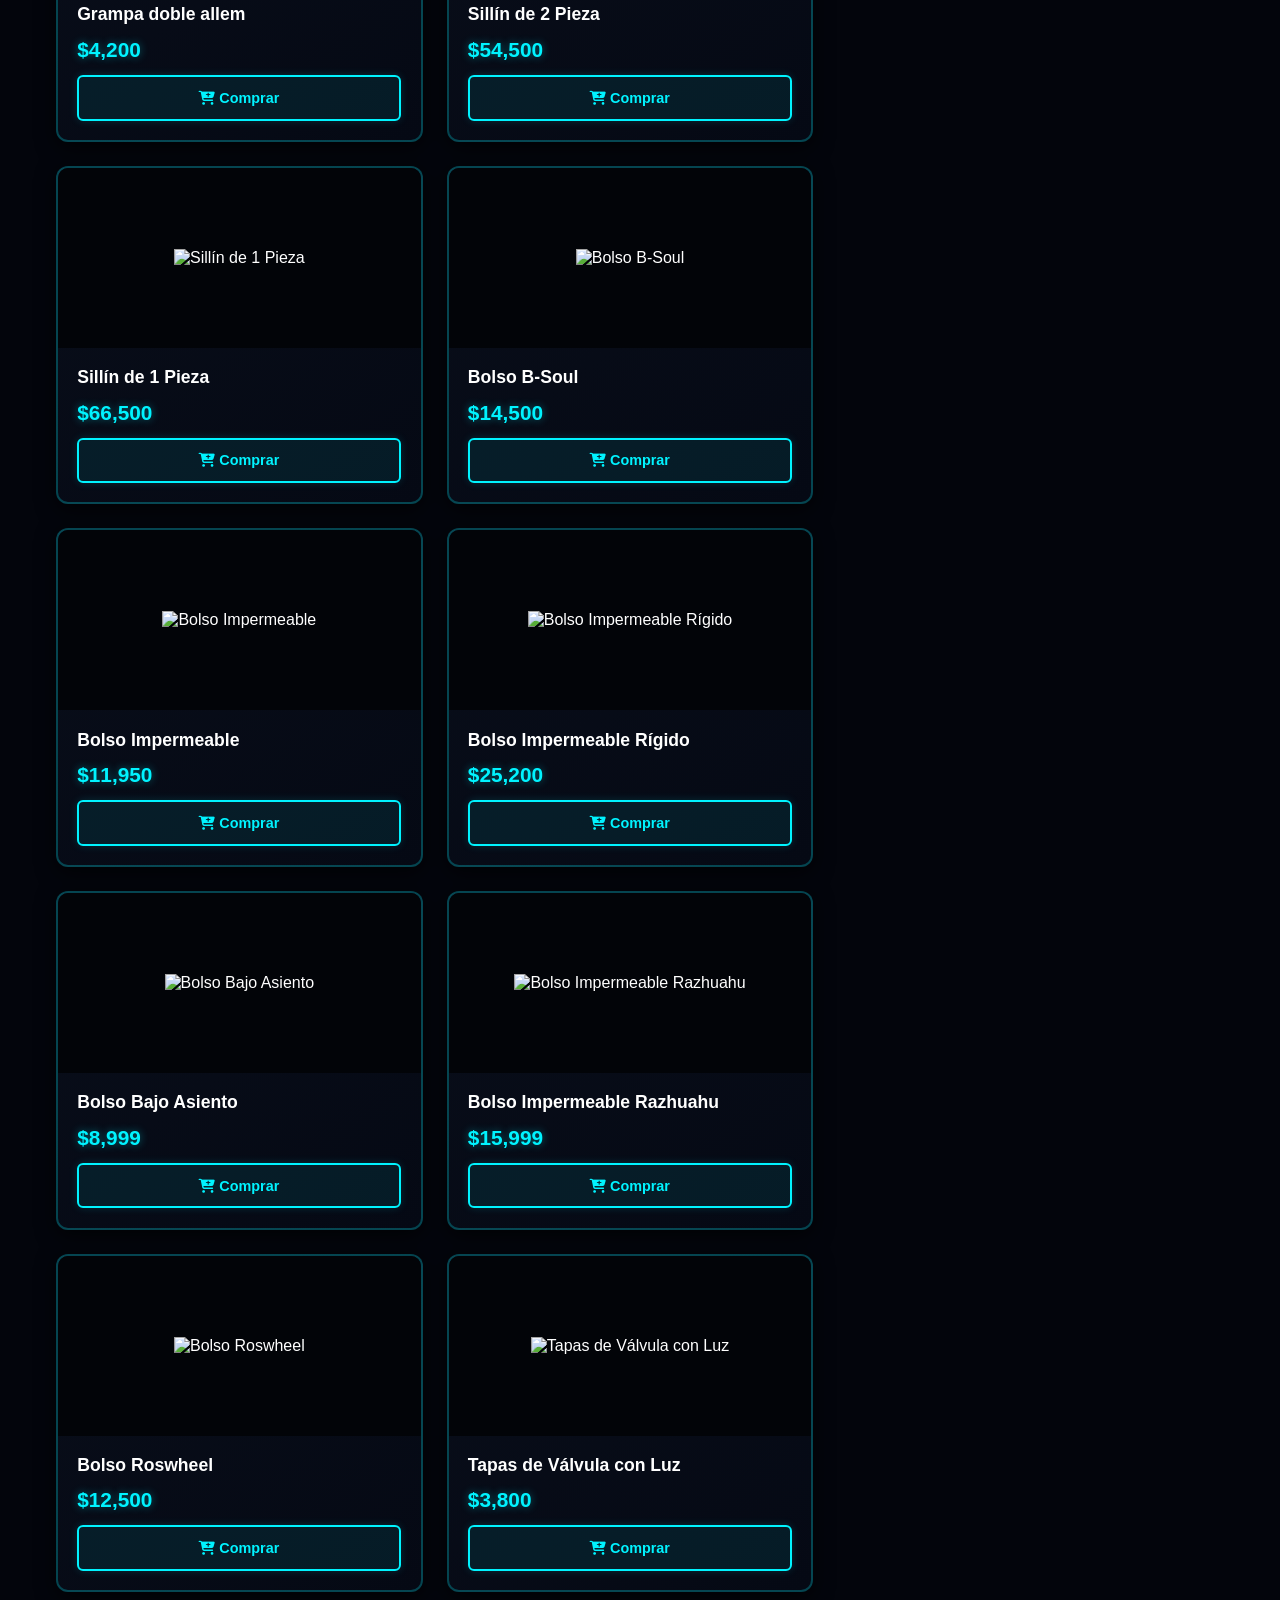
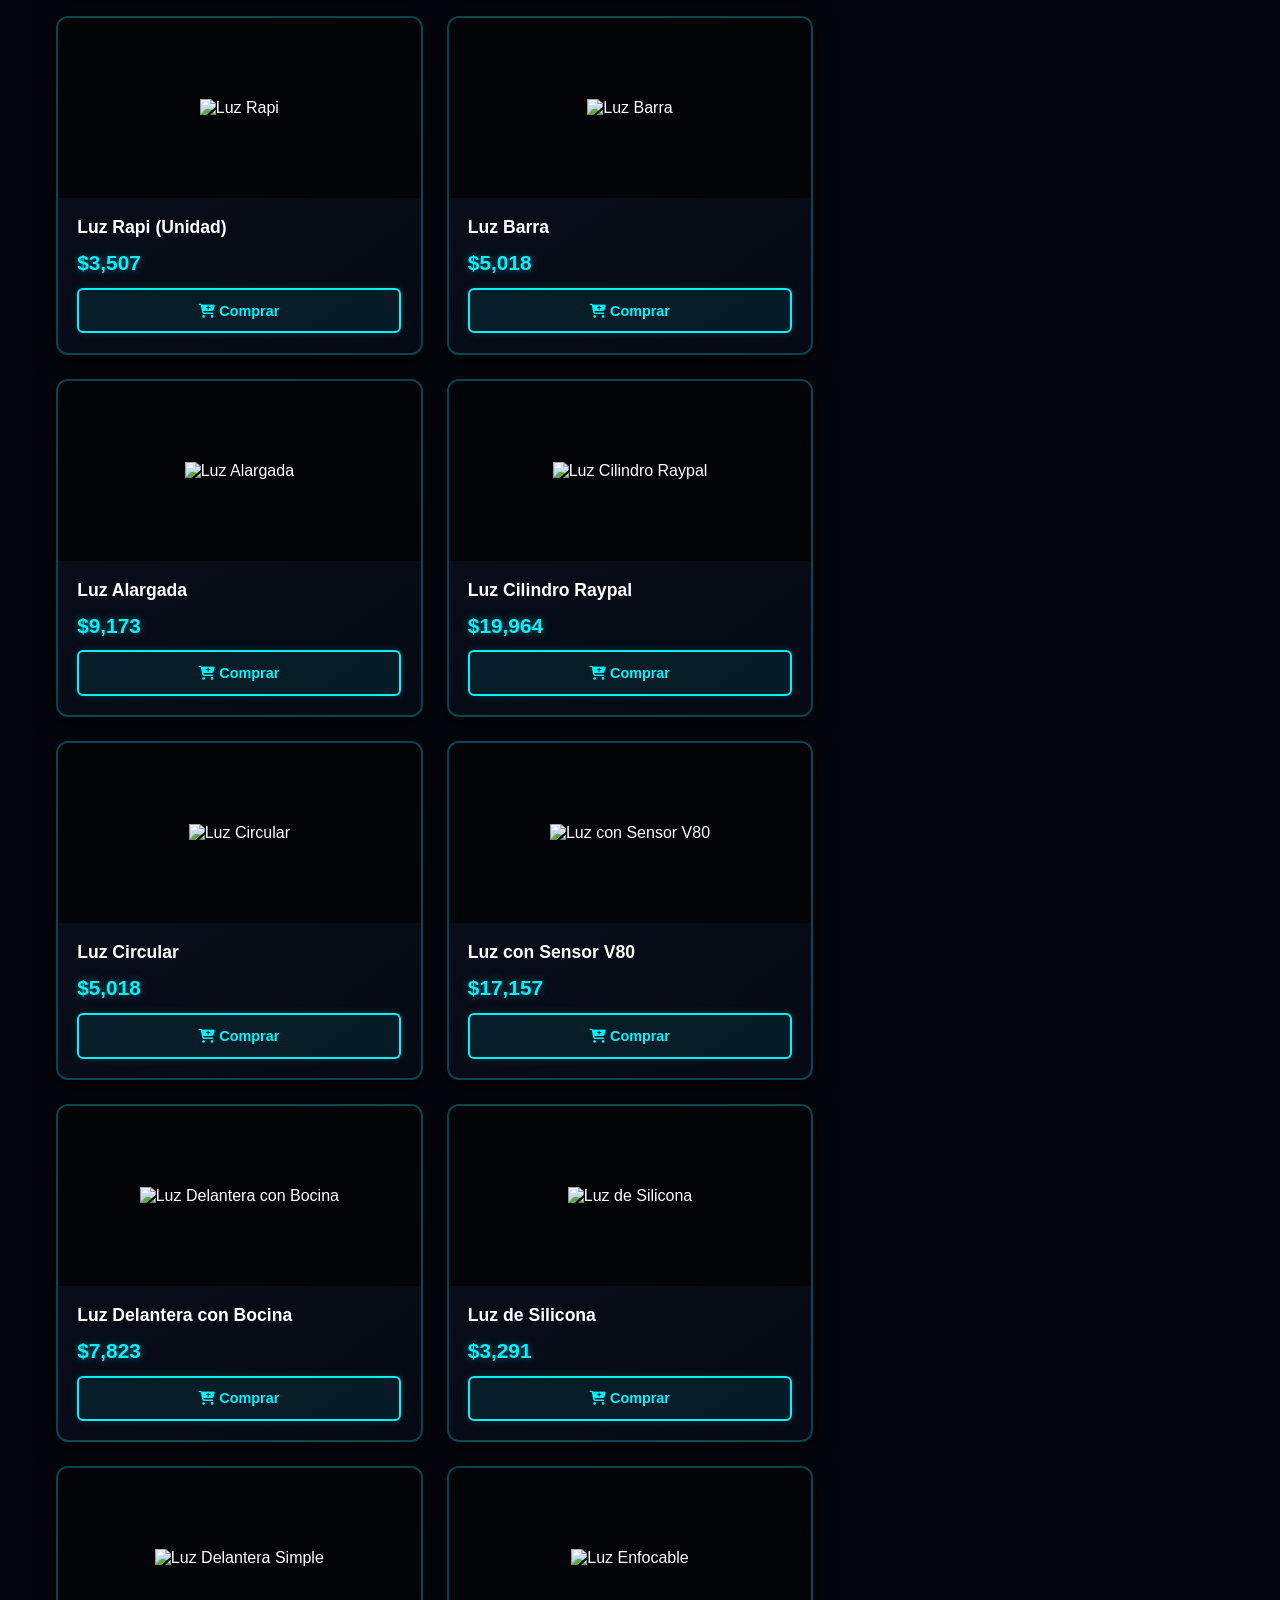
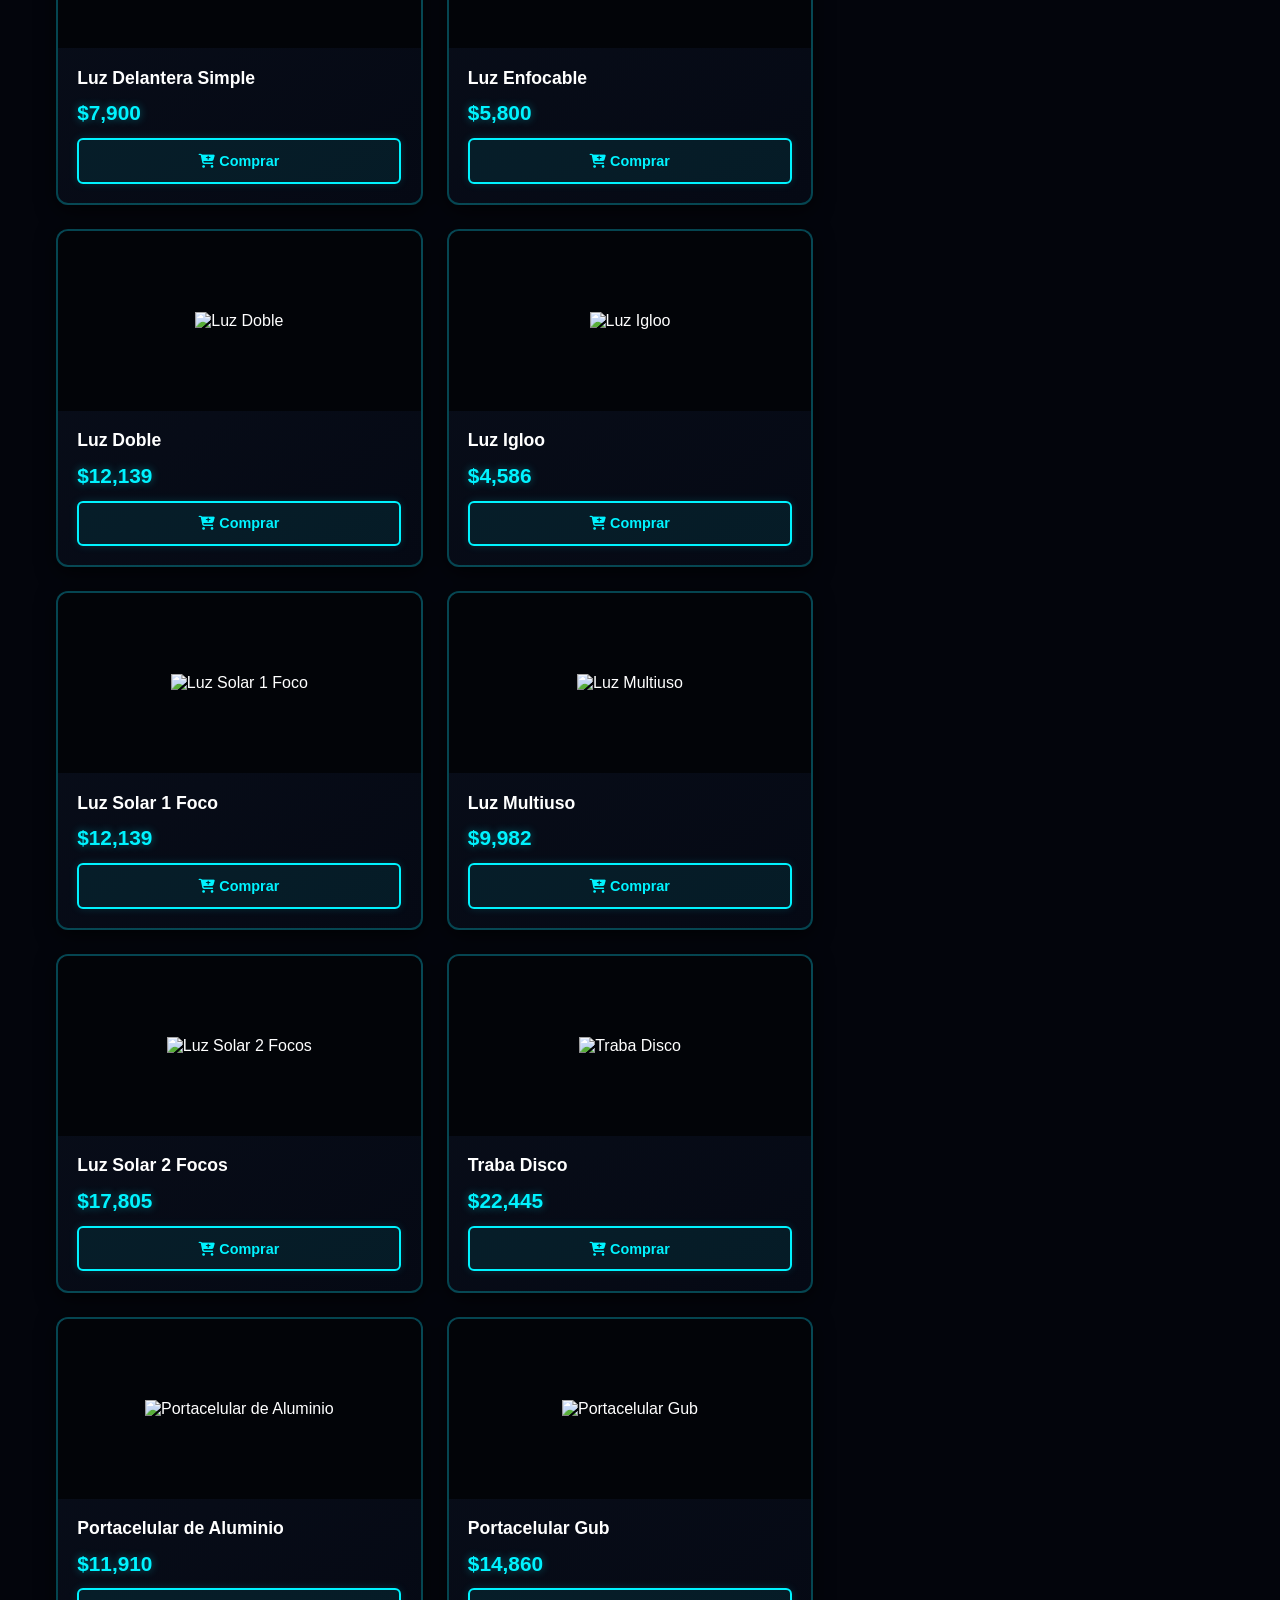
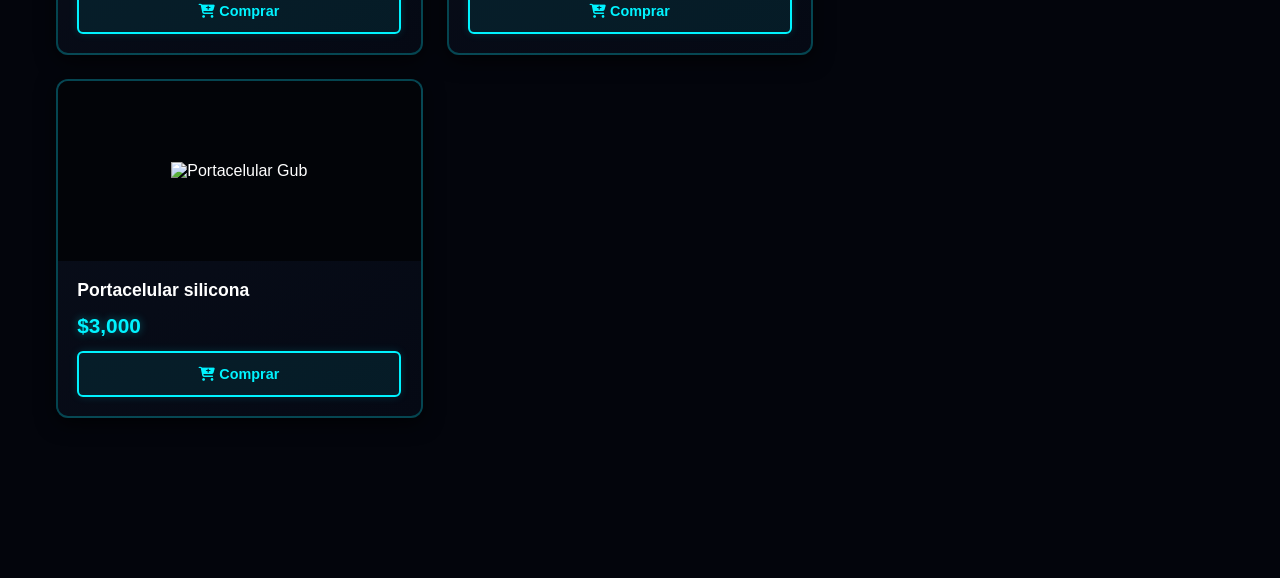
==== commit e5321578: "Update script source from script1.js to script.js" ====
--- a/page1.html
+++ b/page1.html
@@ -1049,6 +1049,6 @@
     </footer>
 
     <!-- Archivo JS -->
-    <script src="script1.js"></script>
+    <script src="script.js"></script>
 </body>
 </html>
--- a/styles1.css
+++ b/styles1.css
@@ -426,3 +426,65 @@
 .payment-badge i {
     color: var(--neon-blue);
 }
+
+/* --- RESPONSIVE / ADAPTACIÓN PARA CELULARES --- */
+
+@media (max-width: 991px) {
+    /* Cambia la distribución a una sola columna para que el catálogo y el carrito no se choquen */
+    .shop-layout {
+        grid-template-columns: 1fr;
+        gap: 1.5rem;
+    }
+
+    /* El carrito deja de ser sticky en pantallas chicas para que fluya de forma natural al final */
+    .cart-container {
+        position: relative;
+        top: 0;
+        margin-top: 1rem;
+    }
+
+    /* Ajuste del título gigante para que no se desborde en pantallas pequeñas */
+    .neon-main-title {
+        font-size: 2.3rem;
+        letter-spacing: 2px;
+    }
+
+    /* Reducción del padding del header superior */
+    .accessories-header, header {
+        min-height: 40vh;
+        padding: 3rem 1rem 1.5rem 1rem;
+    }
+
+    /* Botón de volver al inicio más cómodo para tocar con el dedo */
+    .back-home-btn {
+        top: 10px;
+        left: 10px;
+        font-size: 0.8rem;
+        padding: 0.4rem 0.8rem;
+    }
+}
+
+@media (max-width: 480px) {
+    /* En celulares muy chicos, aseguramos tarjetas de producto cómodas */
+    .product-grid {
+        grid-template-columns: 1fr;
+    }
+
+    .neon-main-title {
+        font-size: 1.9rem;
+    }
+
+    /* Hacemos que el footer de pagos no tape el contenido importante al scrollear */
+    body {
+        padding-bottom: 140px;
+    }
+    
+    .payment-icons {
+        gap: 12px;
+    }
+
+    .payment-badge {
+        font-size: 0.8rem;
+        padding: 3px 8px;
+    }
+}
